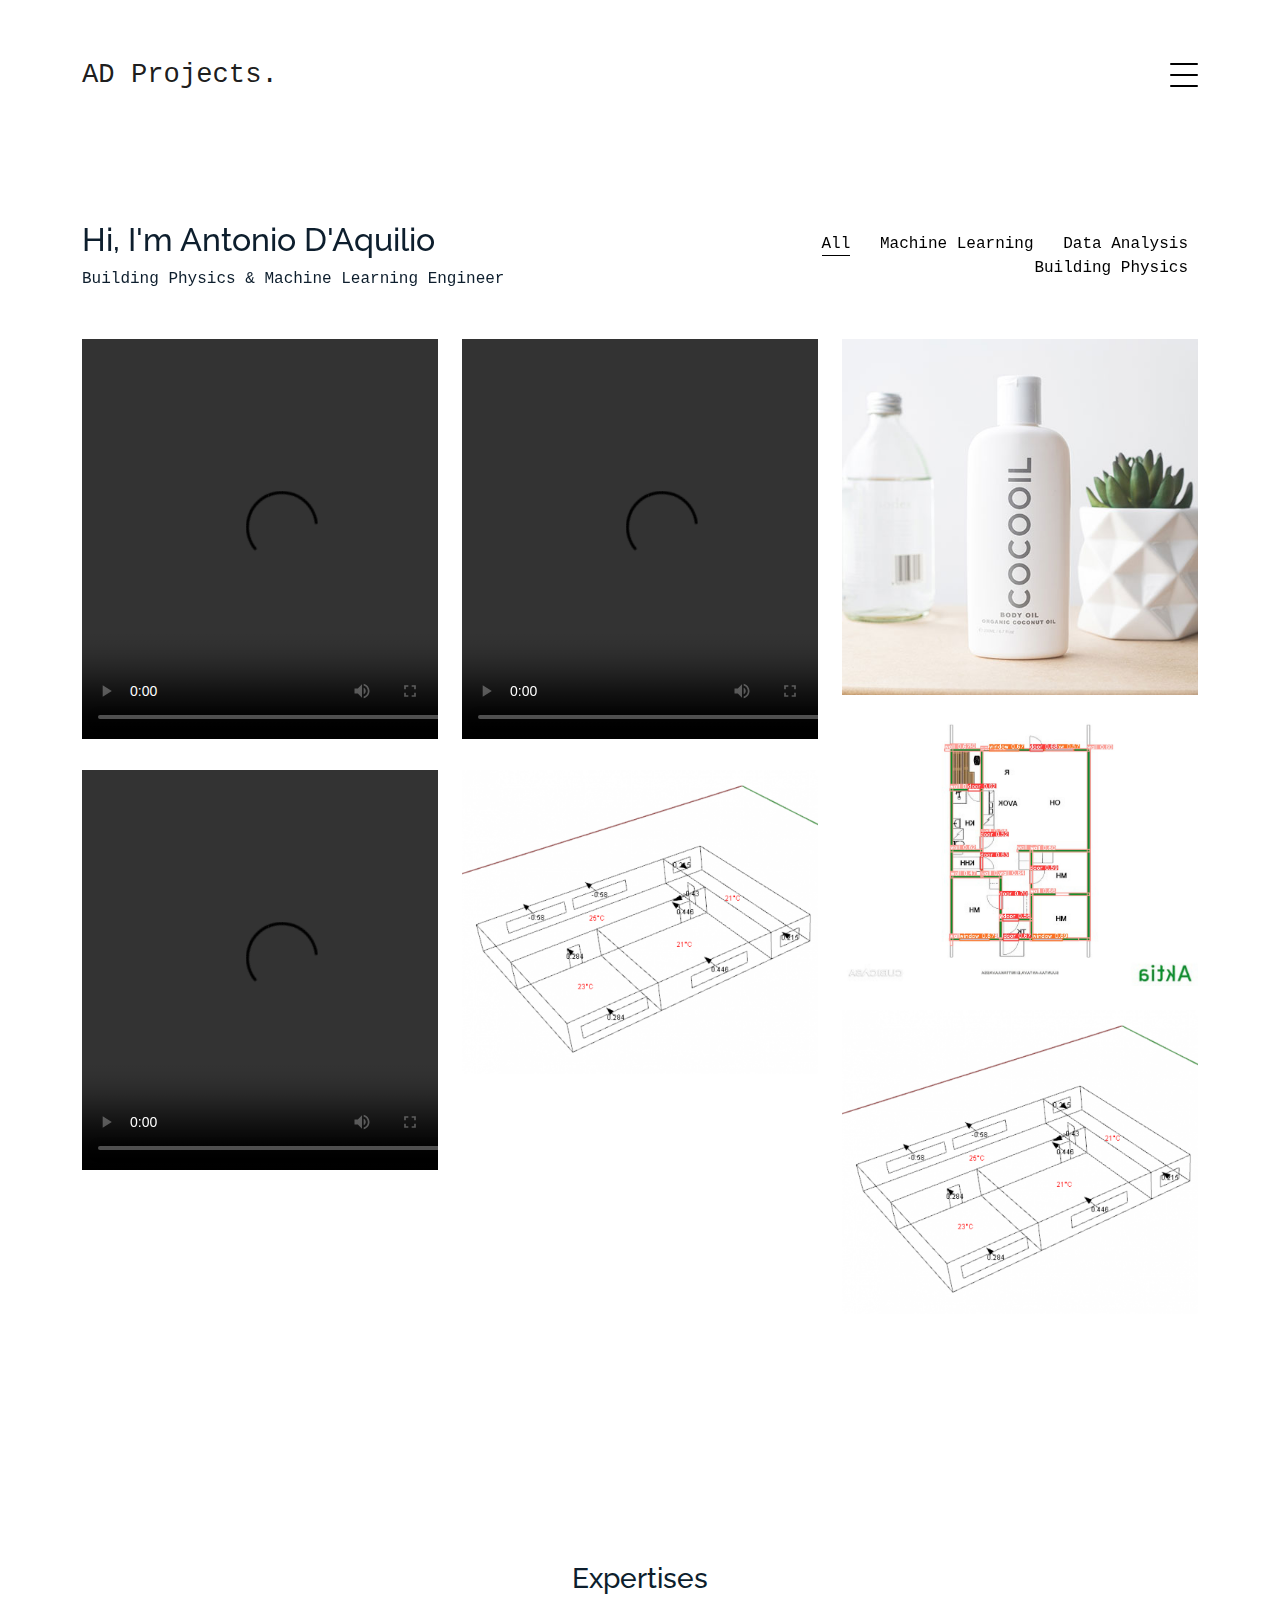
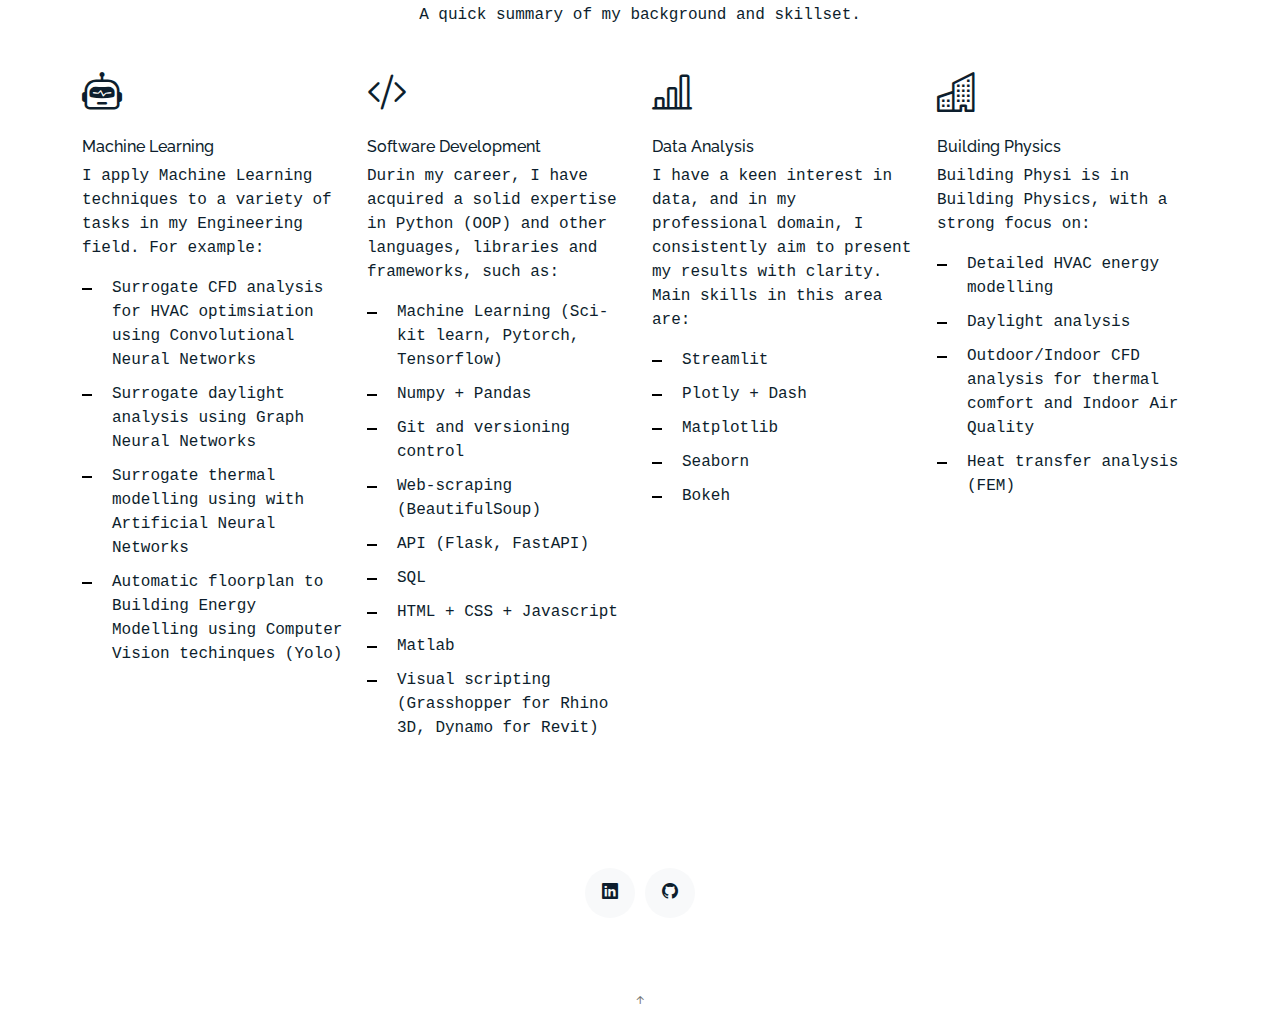
==== index.html @ 5c1e9987 "updaed CV" ====
<!DOCTYPE html>
<html lang="en">

<head>
  <meta charset="utf-8">
  <meta content="width=device-width, initial-scale=1.0" name="viewport">

  <title>Antonio D'Aquilio's CV</title>
  <meta content="" name="description">
  <meta content="" name="keywords">

  <link href="assets/img/favicon_daq.png" rel="icon">

  <link href="https://fonts.googleapis.com/css?family=https://fonts.googleapis.com/css?family=Inconsolata:400,500,600,700|Raleway:400,400i,500,500i,600,600i,700,700i" rel="stylesheet">

  <link href="assets/vendor/aos/aos.css" rel="stylesheet">
  <link href="assets/vendor/bootstrap/css/bootstrap.min.css" rel="stylesheet">
  <link href="assets/vendor/bootstrap-icons/bootstrap-icons.css" rel="stylesheet">
  <link href="assets/vendor/swiper/swiper-bundle.min.css" rel="stylesheet">
  <link rel="stylesheet" href="https://cdn.jsdelivr.net/npm/bootstrap-icons@1.11.2/font/bootstrap-icons.min.css">
  <link href="assets/css/style.css" rel="stylesheet">

</head>

<body>

  <div class="collapse navbar-collapse custom-navmenu" id="main-navbar">
    <div class="container py-2 py-md-5">
      <div class="row align-items-start">
        <div class="col-md-2">
          <ul class="custom-menu">
            <li class="active"><a href="index.html">Home</a></li>
            <li><a href="about.html">About Me</a></li>
            <li><a href="services.html">Services</a></li>
            <li><a href="works.html">Works</a></li>
            <li><a href="contact.html">Contact</a></li>
          </ul>
        </div>
        <div class="col-md-6 d-none d-md-block  mr-auto">
          <div class="tweet d-flex">
            <div>
              <p><em>Building Physicics and Machine Learning Engineer based in London. I'm passionate about the intersection of Engineering and Simulaion Engineering and Machine Learning.<br> <a href="#"></a></em></p>
            </div>
          </div>
        </div>
        <div class="col-md-4 d-none d-md-block">
          <h3>Get in touch!</h3>
          <p>If you want to learn more about my work, do get in touch!<br> <a href="mailto: ant.daquilio@gmail.com" target="blank">ant.daquilio@gmail.com</a></p>
        </div>
      </div>

    </div>
  </div>

  <nav class="navbar navbar-light custom-navbar">
    <div class="container">
      <a class="navbar-brand" href="index.html">AD Projects.</a>
      <a href="#" class="burger" data-bs-toggle="collapse" data-bs-target="#main-navbar">
        <span></span>
      </a>
    </div>
  </nav>

  <main id="main">

    <!-- Works Section -->
    <section class="section site-portfolio">
      <div class="container">
        <div class="row mb-5 align-items-center">
          <div class="col-md-12 col-lg-6 mb-4 mb-lg-0" data-aos="fade-up">
            <h2>Hi, I'm Antonio D'Aquilio</h2>
            <p class="mb-0">Building Physics &amp; Machine Learning Engineer</p>
          </div>
          <div class="col-md-12 col-lg-6 text-start text-lg-end" data-aos="fade-up" data-aos-delay="100">
            <div id="filters" class="filters">
              <a href="#" data-filter="*" class="active">All</a>
              <a href="#" data-filter=".ml">Machine Learning</a>
              <a href="#" data-filter=".data_analysis">Data Analysis</a>
              <a href="#" data-filter=".bp">Building Physics</a>
            </div>
          </div>
        </div>
        <div id="portfolio-grid" class="row no-gutter" data-aos="fade-up" data-aos-delay="200">
          <div class="item data_analysis col-sm-6 col-md-4 col-lg-4 mb-4">
            <a href="work-single.html" class="item-wrap fancybox">
              <div class="work-info">
                <h3>EPW Weather File Analysis</h3>
                <span>Data Analysis</span>
              </div>
              <!-- <img class="img-fluid" src="assets/videos/epw_weather_analysis_LQ.mp4"> -->
              <video width="400" height="400" controls autoplay loop>
                <source src="assets/videos/epw_weather_analysis_LQ.mp4" type="video/mp4">
              </video>
            </a>
          </div>
          <div class="item ml col-sm-6 col-md-4 col-lg-4 mb-4">
            <a href="work-single.html" class="item-wrap fancybox">
              <div class="work-info">
                <h3>Surrogate ML Model for HVAC Optimisation</h3>
                <span>Machine Learning</span>
              </div>
              <video width="400" height="400" controls autoplay loop>
                <source src="assets/videos/IBPSA_Demo_edited.mp4" type="video/mp4">
              </video>
            </a>
          </div>
          <div class="item ml col-sm-6 col-md-4 col-lg-4 mb-4">
            <a href="work-single.html" class="item-wrap fancybox">
              <div class="work-info">
                <h3>Surrogate ML Model for Daylight Analysis</h3>
                <span>Machine Learning</span>
              </div>
              <img class="img-fluid" src="assets/img/img_3.jpg">
            </a>
          </div>
          <div class="item ml col-sm-6 col-md-4 col-lg-4 mb-4">
            <a href="work-single.html" class="item-wrap fancybox">
              <div class="work-info">
                <h3>Floorplan to BEM (WIP)</h3>
                <span>Machine Learning</span>
              </div>
              <img class="img-fluid" src="assets/img/floorplan_testing.jpg">
            </a>
          </div>
          <div class="item ml col-sm-6 col-md-4 col-lg-4 mb-4">
            <a href="work-single.html" class="item-wrap fancybox">
              <div class="work-info">
                <h3>Pill Counter Experiment</h3>
                <span>Machine Learning</span>
              </div>
              <video width="400" height="400" controls autoplay loop>
                <source src="assets/videos/pills_edited.mp4" type="video/mp4">
              </video>
            </a>
          </div>
          <div class="item bp col-sm-6 col-md-4 col-lg-4 mb-4">
            <a href="work-single.html" class="item-wrap fancybox">
              <div class="work-info">
                <h3>Pigeon</h3>
                <span>Building Physics</span>
              </div>
              <img class="img-fluid" src="assets/img/pigeon.png">
            </a>
          </div>
          <div class="item bp col-sm-6 col-md-4 col-lg-4 mb-4">
            <a href="work-single.html" class="item-wrap fancybox">
              <div class="work-info">
                <h3>Simulation Natural Ventilation in Large Sports Buildings</h3>
                <span>Building Physics</span>
              </div>
              <img class="img-fluid" src="assets/img/pigeon.png">
            </a>
          </div>
        </div>
      </div>
    </section><!-- End  Works Section -->

    <!-- Services Section -->
    <section class="section services">
      <div class="container">
        <div class="row justify-content-center text-center mb-4">
          <div class="col-5">
            <h3 class="h3 heading">Expertises</h3>
            <p>A quick summary of my background and skillset.</p>
          </div>
        </div>
        <div class="row">

          <div class="col-12 col-sm-6 col-md-6 col-lg-3">
            <i class="bi bi-robot"></i>
            <h4 class="h4 mb-2">Machine Learning</h4>
            <p>I apply Machine Learning techniques to a variety of tasks in my Engineering field. For example:</p>
            <ul class="list-unstyled list-line">
              <li>Surrogate CFD analysis for HVAC optimsiation using Convolutional Neural Networks</li>
              <li>Surrogate daylight analysis using Graph Neural Networks</li>
              <li>Surrogate thermal modelling using with Artificial Neural Networks</li>
              <li>Automatic floorplan to Building Energy Modelling using Computer Vision techinques (Yolo)</li>
            </ul>
          </div>
          <div class="col-12 col-sm-6 col-md-6 col-lg-3">
            <i class="bi bi-code-slash"></i>
            <h4 class="h4 mb-2">Software Development</h4>
            <p>Durin my career, I have acquired a solid expertise in Python (OOP) and other languages, libraries and frameworks, such as:</p>
            <ul class="list-unstyled list-line">
              <li>Machine Learning (Sci-kit learn, Pytorch, Tensorflow)</li>
              <li>Numpy + Pandas</li>
              <li>Git and versioning control</li>
              <li>Web-scraping (BeautifulSoup)</li>
              <li>API (Flask, FastAPI)</li>
              <li>SQL</li>
              <li>HTML + CSS + Javascript</li>
              <li>Matlab</li>
              <li>Visual scripting (Grasshopper for Rhino 3D, Dynamo for Revit)</li>
            </ul>
          </div>
          <div class="col-12 col-sm-6 col-md-6 col-lg-3">
            <i class="bi bi-bar-chart-line"></i>
            <h4 class="h4 mb-2">Data Analysis</h4>
            <p>I have a keen interest in data, and in my professional domain, I consistently aim to present my results with clarity. Main skills in this area are:</p>
            <ul class="list-unstyled list-line">
              <li>Streamlit</li>
              <li>Plotly + Dash</li>
              <li>Matplotlib</li>
              <li>Seaborn</li>
              <li>Bokeh</li>
            </ul>
          </div>
          <div class="col-12 col-sm-6 col-md-6 col-lg-3">
            <i class="bi bi-buildings"></i>
            <h4 class="h4 mb-2">Building Physics</h4>
            <p>Building Physi is in Building Physics, with a strong focus on:</p>
            <ul class="list-unstyled list-line">
              <li>Detailed HVAC energy modelling</li>
              <li>Daylight analysis</li>
              <li>Outdoor/Indoor CFD analysis for thermal comfort and Indoor Air Quality</li>
              <li>Heat transfer analysis (FEM)</li>
            </ul>
          </div>
        </div>
      </div>
    </section><!-- End Services Section -->

  </main><!-- End #main -->

  <!-- Footer -->
  <footer class="footer" role="contentinfo">
    <div class="container">
      <div class="row">
        <div class="col-xs-1 social text-center">
          <a href="https://www.linkedin.com/in/antoniodaquilio/" target="blank"><span class="bi bi-linkedin"></span></a>
          <a href="https://github.com/ant-daq/" target="blank"><span class="bi bi-github"></span></a>
        </div>
      </div>
    </div>
  </footer>

  <a href="#" class="back-to-top d-flex align-items-center justify-content-center"><i class="bi bi-arrow-up-short"></i></a>

  <!-- Vendor JS Files -->
  <script src="assets/vendor/aos/aos.js"></script>
  <script src="assets/vendor/bootstrap/js/bootstrap.bundle.min.js"></script>
  <script src="assets/vendor/isotope-layout/isotope.pkgd.min.js"></script>
  <script src="assets/vendor/swiper/swiper-bundle.min.js"></script>
  <script src="assets/vendor/php-email-form/validate.js"></script>

  <!-- Template Main JS File -->
  <script src="assets/js/main.js"></script>

</body>

</html>
---- assets/css/style.css ----
/**
* Template Name: MyPortfolio - v4.7.0
* Template URL: https://bootstrapmade.com/myportfolio-bootstrap-portfolio-website-template/
* Author: BootstrapMade.com
* License: https://bootstrapmade.com/license/
*/

/*--------------------------------------------------------------
# General
--------------------------------------------------------------*/
body {
  font-family: "Inconsolata", monospace;
  color: #0d1e2d;
}

a {
  color: #777;
  text-decoration: none;
}

a:hover {
  color: #000;
}

h1, h2, h3, h4, h5, h6, .font-heading {
  font-family: "Raleway", sans-serif;
}

.section {
  padding: 7rem 0;
}

.filters a {
  text-decoration: none;
  color: #000;
  display: inline-block;
  padding-left: 10px;
  padding-right: 10px;
  position: relative;
}
.filters a:hover, .filters a:focus, .filters a:active {
  text-decoration: none;
}
.filters a:hover:before {
  content: "";
  position: absolute;
  left: 10px;
  right: 10px;
  bottom: 0;
  height: 1px;
  background-color: #000;
}
.filters a.active {
  color: #000;
}
.filters a.active:before {
  content: "";
  position: absolute;
  left: 10px;
  right: 10px;
  bottom: 0;
  height: 1px;
  background-color: #000;
}

.item {
  border: none;
  margin-bottom: 30px;
}
.item .item-wrap {
  display: block;
  position: relative;
  overflow: hidden;
}
.item .item-wrap:after {
  z-index: 2;
  position: absolute;
  content: "";
  top: 0;
  left: 0;
  right: 0;
  bottom: 0;
  background: rgba(0, 0, 0, 0.4);
  visibility: hidden;
  opacity: 0;
  transition: 0.3s all ease-in-out;
}
.item .item-wrap img {
  transition: 0.3s transform ease;
  transform: scale(1);
}
.item .item-wrap > .work-info {
  position: absolute;
  top: 50%;
  width: 100%;
  text-align: center;
  z-index: 3;
  transform: translateY(-50%);
  color: #fff;
  opacity: 0;
  visibility: hidden;
  margin-top: 20px;
  transition: 0.3s all ease;
}
.item .item-wrap > .work-info h3 {
  font-size: 20px;
  margin-bottom: 0;
}
.item .item-wrap > .work-info span {
  font-size: 14px;
  text-transform: uppercase;
  letter-spacing: 0.2rem;
}
.item .item-wrap:hover {
  text-decoration: none;
}
.item .item-wrap:hover img {
  transform: scale(1.05);
}
.item .item-wrap:hover:after {
  opacity: 1;
  visibility: visible;
}
.item .item-wrap:hover .work-info {
  margin-top: 0px;
  opacity: 1;
  visibility: visible;
}

.testimonial-wrap {
  padding: 50px 50px 80px 50px;
  background: #eceff2;
}
.testimonial-wrap .testimonial {
  text-align: center;
  max-width: 500px;
  margin: 0 auto;
}
.testimonial-wrap .testimonial img {
  border-radius: 50%;
  width: 120px;
  margin: 0 auto 30px auto;
}
.testimonial-wrap .testimonial blockquote p {
  font-size: 20px;
}

.h3 {
  font-size: 20px;
}

.h4 {
  font-size: 16px;
}

.heading {
  font-size: 28px;
}

.readmore {
  display: inline-block;
  border: 1px solid #000;
  padding: 10px 15px;
  font-size: 12px;
  text-transform: uppercase;
  color: #000;
  transition: 0.2s all ease;
  font-weight: 700;
}
.readmore:active, .readmore:focus, .readmore:hover {
  outline: none;
}
.readmore:hover {
  color: #fff;
  text-decoration: none;
  background: #000;
}

.testimonials-slider .swiper-pagination {
  margin-top: -60px;
  position: relative;
}
.testimonials-slider .swiper-pagination .swiper-pagination-bullet {
  width: 12px;
  height: 12px;
  background-color: rgba(13, 30, 45, 0.3);
  opacity: 1;
}
.testimonials-slider .swiper-pagination .swiper-pagination-bullet-active {
  background-color: rgba(13, 30, 45, 0.6);
}

.sticky-content {
  position: sticky;
  position: -webkit-sticky;
  top: 0;
  /* required */
}

.list-line li {
  margin-bottom: 10px;
  position: relative;
  padding-left: 30px;
}
.list-line li:before {
  content: "";
  position: absolute;
  left: 0;
  top: 0.7rem;
  width: 10px;
  height: 2px;
  background: #000;
}

.form-control {
  border-radius: 0;
  background: #f8f9fa;
  border: 1px solid transparent;
  padding-top: 10px !important;
  padding-bottom: 10px !important;
}
.form-control:active, .form-control:focus {
  background: #eff1f4;
  outline: none;
  box-shadow: none;
  border: 1px solid transparent;
}

.custom-progress {
  height: 7px;
  border-radius: 0;
}
.custom-progress .progress-bar {
  background: #000;
}

/* Services */
.services i {
  font-size: 40px;
}
.services h4 {
  padding-top: 10px;
}

/* Contact Form */
.php-email-form .error-message {
  display: none;
  color: #fff;
  background: #ed3c0d;
  text-align: left;
  padding: 15px;
  font-weight: 600;
}
.php-email-form .error-message br + br {
  margin-top: 25px;
}
.php-email-form .sent-message {
  display: none;
  color: #fff;
  background: #18d26e;
  text-align: center;
  padding: 15px;
  font-weight: 600;
}
.php-email-form .loading {
  display: none;
  background: #fff;
  text-align: center;
  padding: 15px;
}
.php-email-form .loading:before {
  content: "";
  display: inline-block;
  border-radius: 50%;
  width: 24px;
  height: 24px;
  margin: 0 10px -6px 0;
  border: 3px solid #18d26e;
  border-top-color: #eee;
  -webkit-animation: animate-loading 1s linear infinite;
  animation: animate-loading 1s linear infinite;
}

@-webkit-keyframes animate-loading {
  0% {
    transform: rotate(0deg);
  }
  100% {
    transform: rotate(360deg);
  }
}

@keyframes animate-loading {
  0% {
    transform: rotate(0deg);
  }
  100% {
    transform: rotate(360deg);
  }
}
/*--------------------------------------------------------------
# Header
--------------------------------------------------------------*/
/* Custom Navmenu */
.custom-navmenu {
  background: #0d1e2d;
}
.custom-navmenu .custom-menu, .custom-navmenu .custom-menu li {
  padding: 0;
  margin: 0;
  list-style: none;
}
.custom-navmenu .custom-menu li {
  margin-bottom: 0;
  font-size: 20px;
}
.custom-navmenu .custom-menu li a {
  color: #fff;
  padding: 10px 0 !important;
}
.custom-navmenu .custom-menu li a:hover {
  text-decoration: none;
}
.custom-navmenu .custom-menu li.active a {
  text-decoration: underline;
}
.custom-navmenu h3 {
  font-size: 20px;
  color: #fff;
}
.custom-navmenu p {
  color: rgba(255, 255, 255, 0.6);
}
.custom-navmenu a {
  color: rgba(255, 255, 255, 0.7);
}
.custom-navmenu a:hover {
  color: #fff;
}

/* Custom Navbar */
.custom-navbar {
  padding-top: 50px;
  width: 100%;
}
@media (max-width: 780px) {
  .custom-navbar > .container {
    padding-right: 0;
    padding-left: 0;
  }
}
.custom-navbar .navbar-brand {
  font-size: 1.7rem;
}

/* Burger */
.burger {
  width: 28px;
  height: 32px;
  cursor: pointer;
  position: relative;
}

.burger:before, .burger span, .burger:after {
  width: 100%;
  height: 2px;
  display: block;
  background: #000;
  border-radius: 2px;
  position: absolute;
  opacity: 1;
}

.burger:before, .burger:after {
  transition: top 0.35s cubic-bezier(0.23, 1, 0.32, 1), transform 0.35s cubic-bezier(0.23, 1, 0.32, 1), opacity 0.35s cubic-bezier(0.23, 1, 0.32, 1), background-color 1.15s cubic-bezier(0.86, 0, 0.07, 1);
  -webkit-transition: top 0.35s cubic-bezier(0.23, 1, 0.32, 1), -webkit-transform 0.35s cubic-bezier(0.23, 1, 0.32, 1), opacity 0.35s cubic-bezier(0.23, 1, 0.32, 1), background-color 1.15s cubic-bezier(0.86, 0, 0.07, 1);
  content: "";
}

.burger:before {
  top: 4px;
}

.burger span {
  top: 15px;
}

.burger:after {
  top: 26px;
}

/* Hover */
.burger:hover:before {
  top: 7px;
}

.burger:hover:after {
  top: 23px;
}

/* Click */
.burger.active span {
  opacity: 0;
}

.burger.active:before, .burger.active:after {
  top: 40%;
}

.burger.active:before {
  transform: rotate(45deg);
}

.burger.active:after {
  transform: rotate(-45deg);
}

.burger:focus {
  outline: none;
}

/*--------------------------------------------------------------
# Footer
--------------------------------------------------------------*/
.footer {
  padding: 0 0 4rem 0;
}
.footer a {
  color: #000;
}

.social a {
  display: inline-block;
  width: 50px;
  height: 50px;
  border-radius: 50%;
  background: #f8f9fa;
  position: relative;
  text-align: center;
  color: #0d1e2d;
}
.social a span {
  display: inline-block;
  left: 50%;
  position: absolute;
  top: 50%;
  transform: translate(-50%, -50%);
}
.social a:hover {
  color: #000;
}
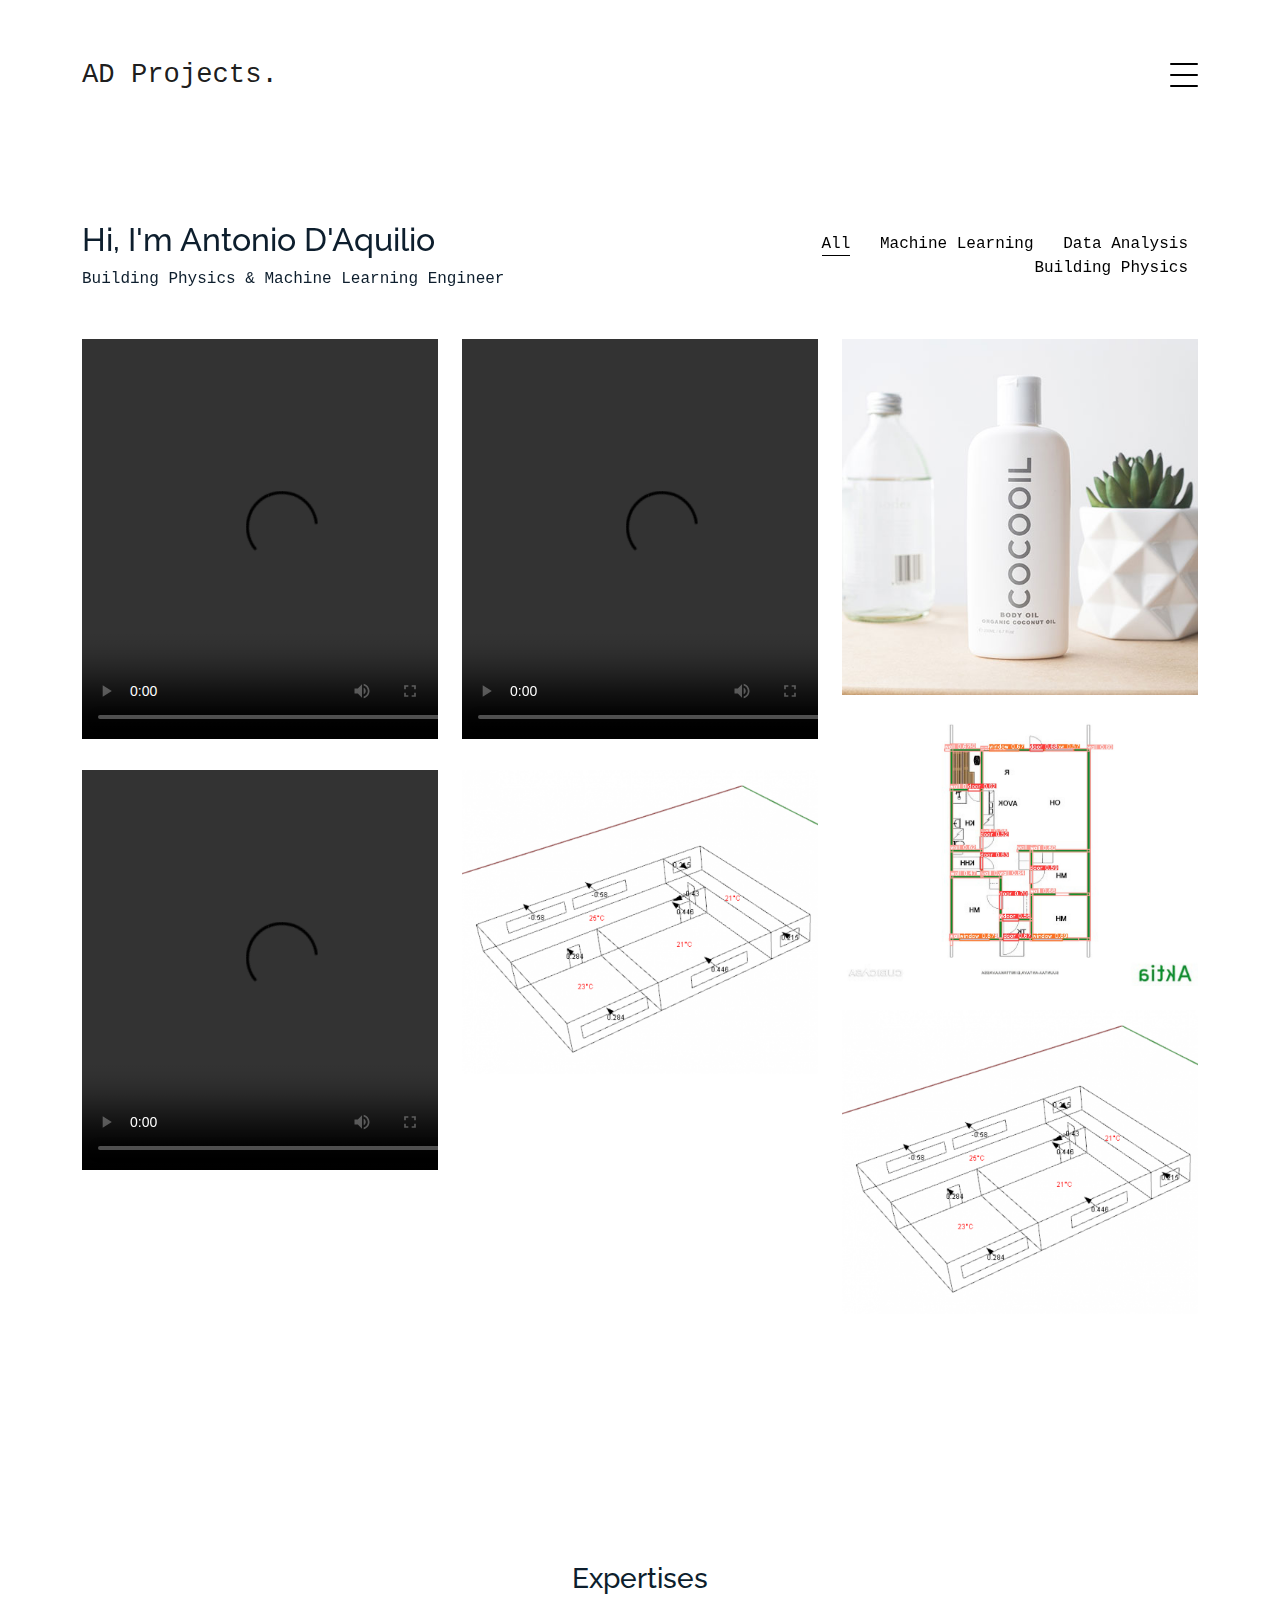
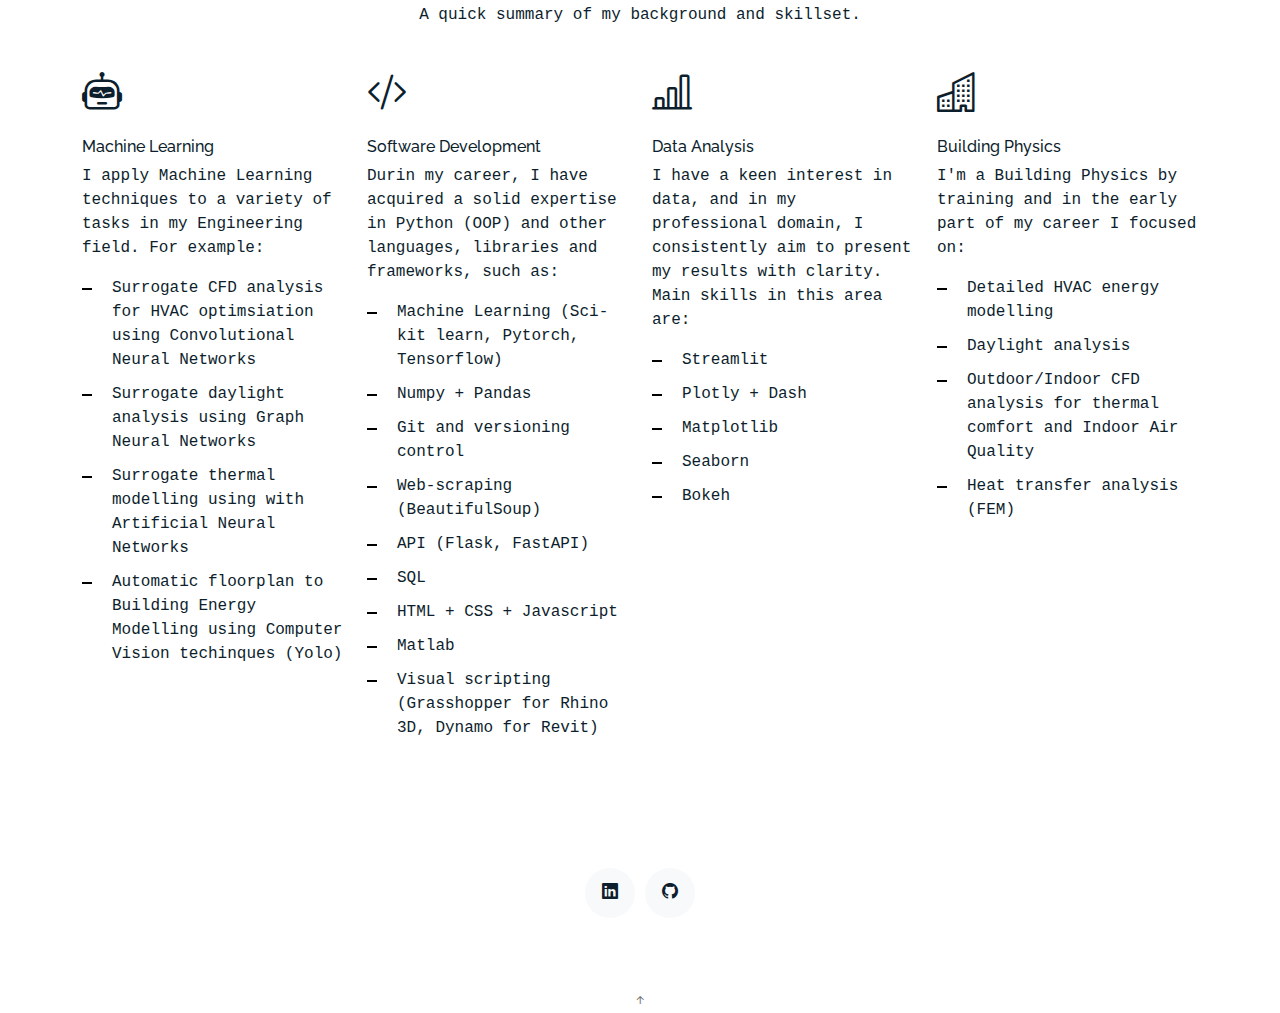
==== commit 28c4dd72: "updated" ====
--- a/index.html
+++ b/index.html
@@ -208,7 +208,7 @@
           <div class="col-12 col-sm-6 col-md-6 col-lg-3">
             <i class="bi bi-buildings"></i>
             <h4 class="h4 mb-2">Building Physics</h4>
-            <p>Building Physi is in Building Physics, with a strong focus on:</p>
+            <p>I'm a Building Physics by training and in the early part of my career I focused on:</p>
             <ul class="list-unstyled list-line">
               <li>Detailed HVAC energy modelling</li>
               <li>Daylight analysis</li>
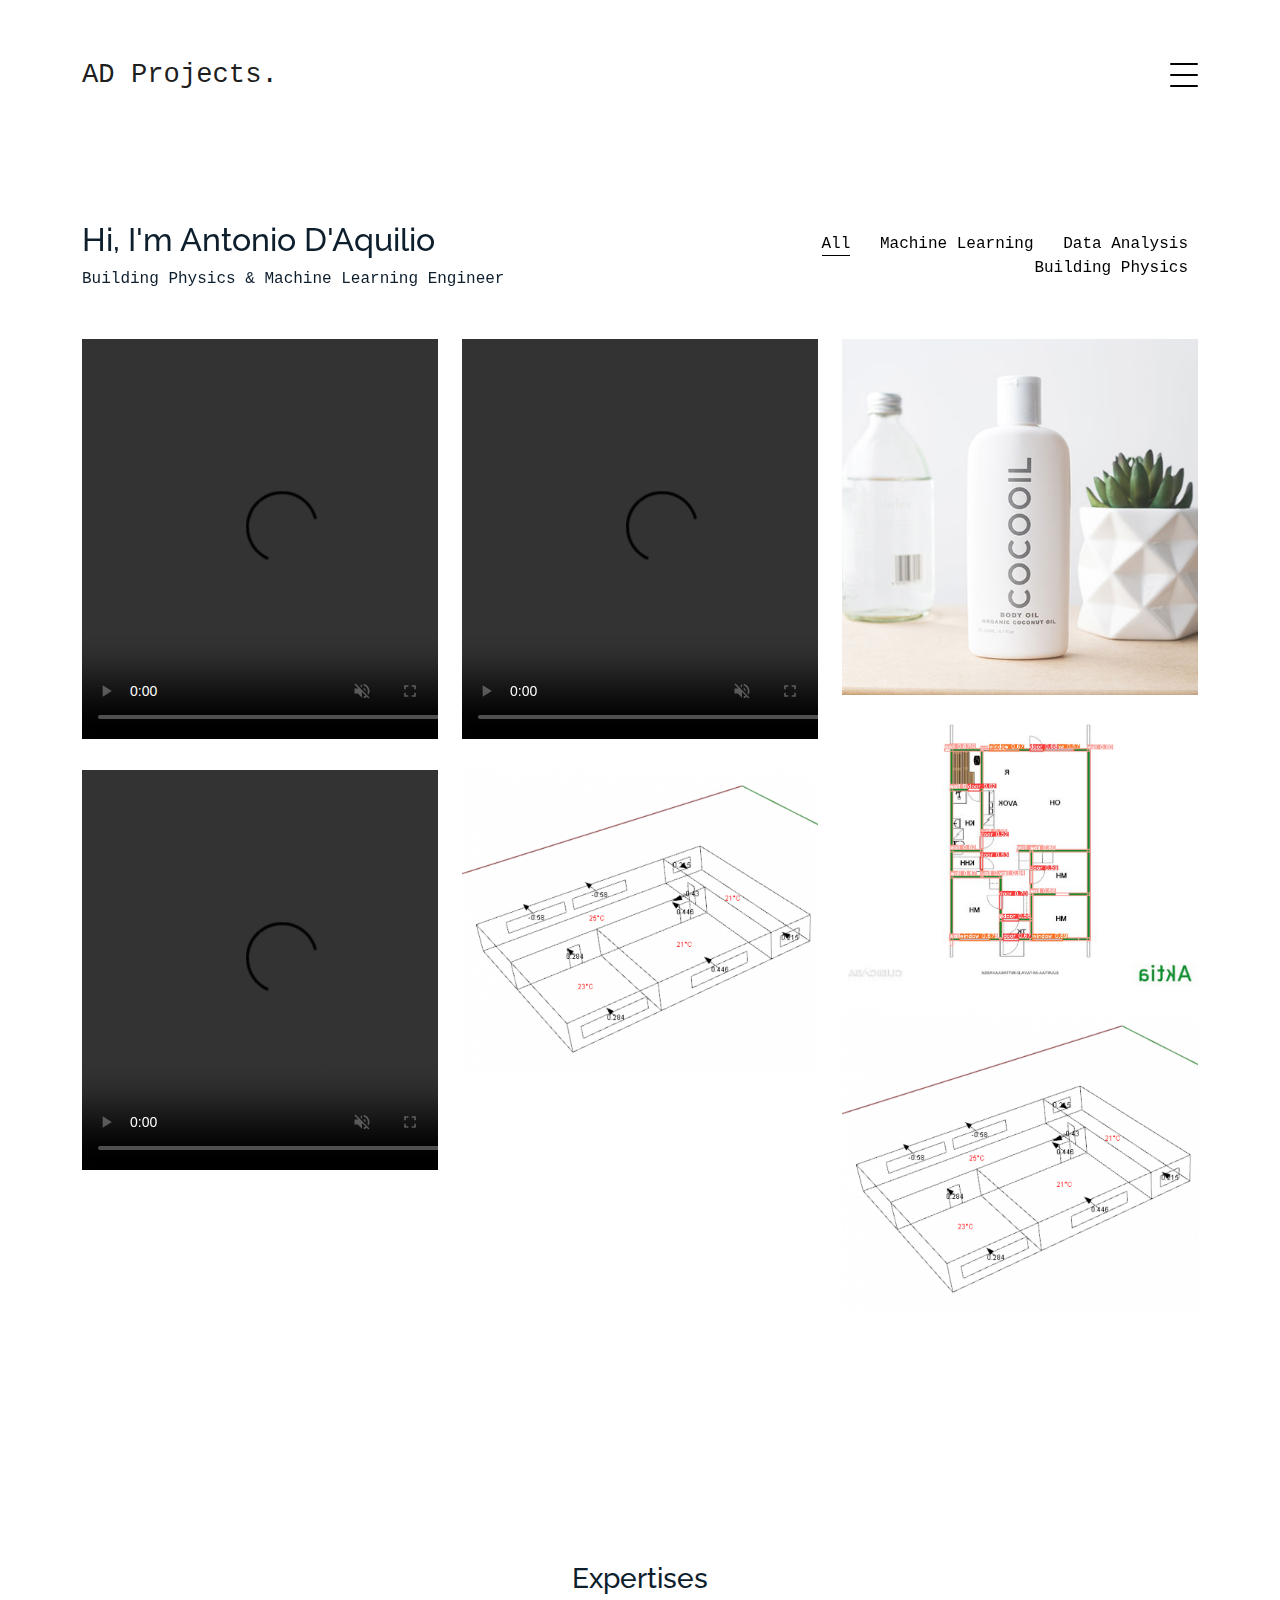
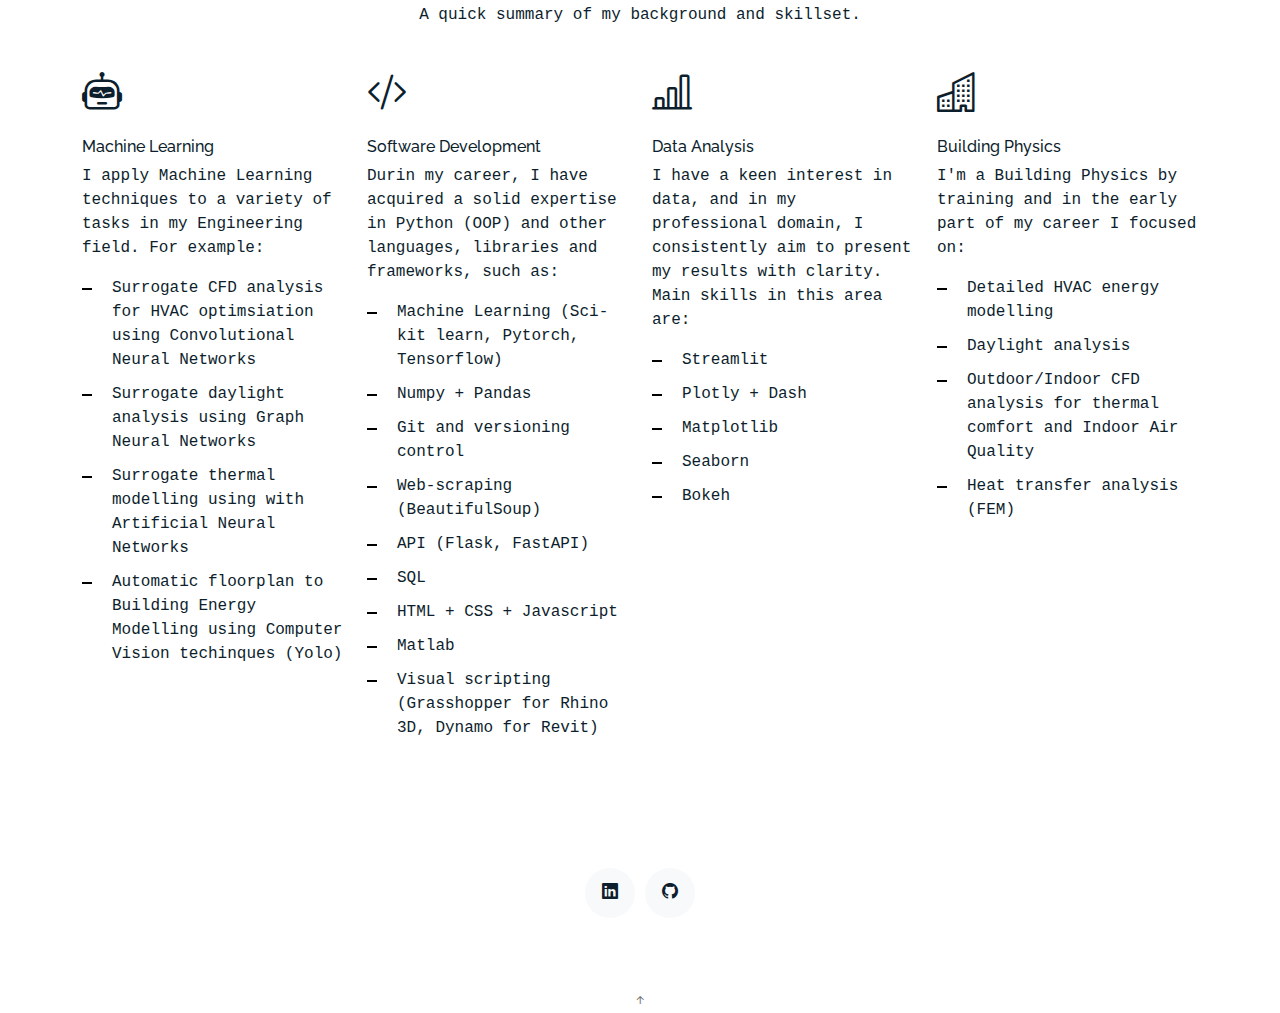
==== commit e873847e: "muted videos" ====
--- a/index.html
+++ b/index.html
@@ -88,7 +88,7 @@
                 <span>Data Analysis</span>
               </div>
               <!-- <img class="img-fluid" src="assets/videos/epw_weather_analysis_LQ.mp4"> -->
-              <video width="400" height="400" controls autoplay loop>
+              <video width="400" height="400" controls autoplay muted loop>
                 <source src="assets/videos/epw_weather_analysis_LQ.mp4" type="video/mp4">
               </video>
             </a>
@@ -99,7 +99,7 @@
                 <h3>Surrogate ML Model for HVAC Optimisation</h3>
                 <span>Machine Learning</span>
               </div>
-              <video width="400" height="400" controls autoplay loop>
+              <video width="400" height="400" controls autoplay muted loop>
                 <source src="assets/videos/IBPSA_Demo_edited.mp4" type="video/mp4">
               </video>
             </a>
@@ -128,7 +128,7 @@
                 <h3>Pill Counter Experiment</h3>
                 <span>Machine Learning</span>
               </div>
-              <video width="400" height="400" controls autoplay loop>
+              <video width="400" height="400" controls autoplay muted loop>
                 <source src="assets/videos/pills_edited.mp4" type="video/mp4">
               </video>
             </a>
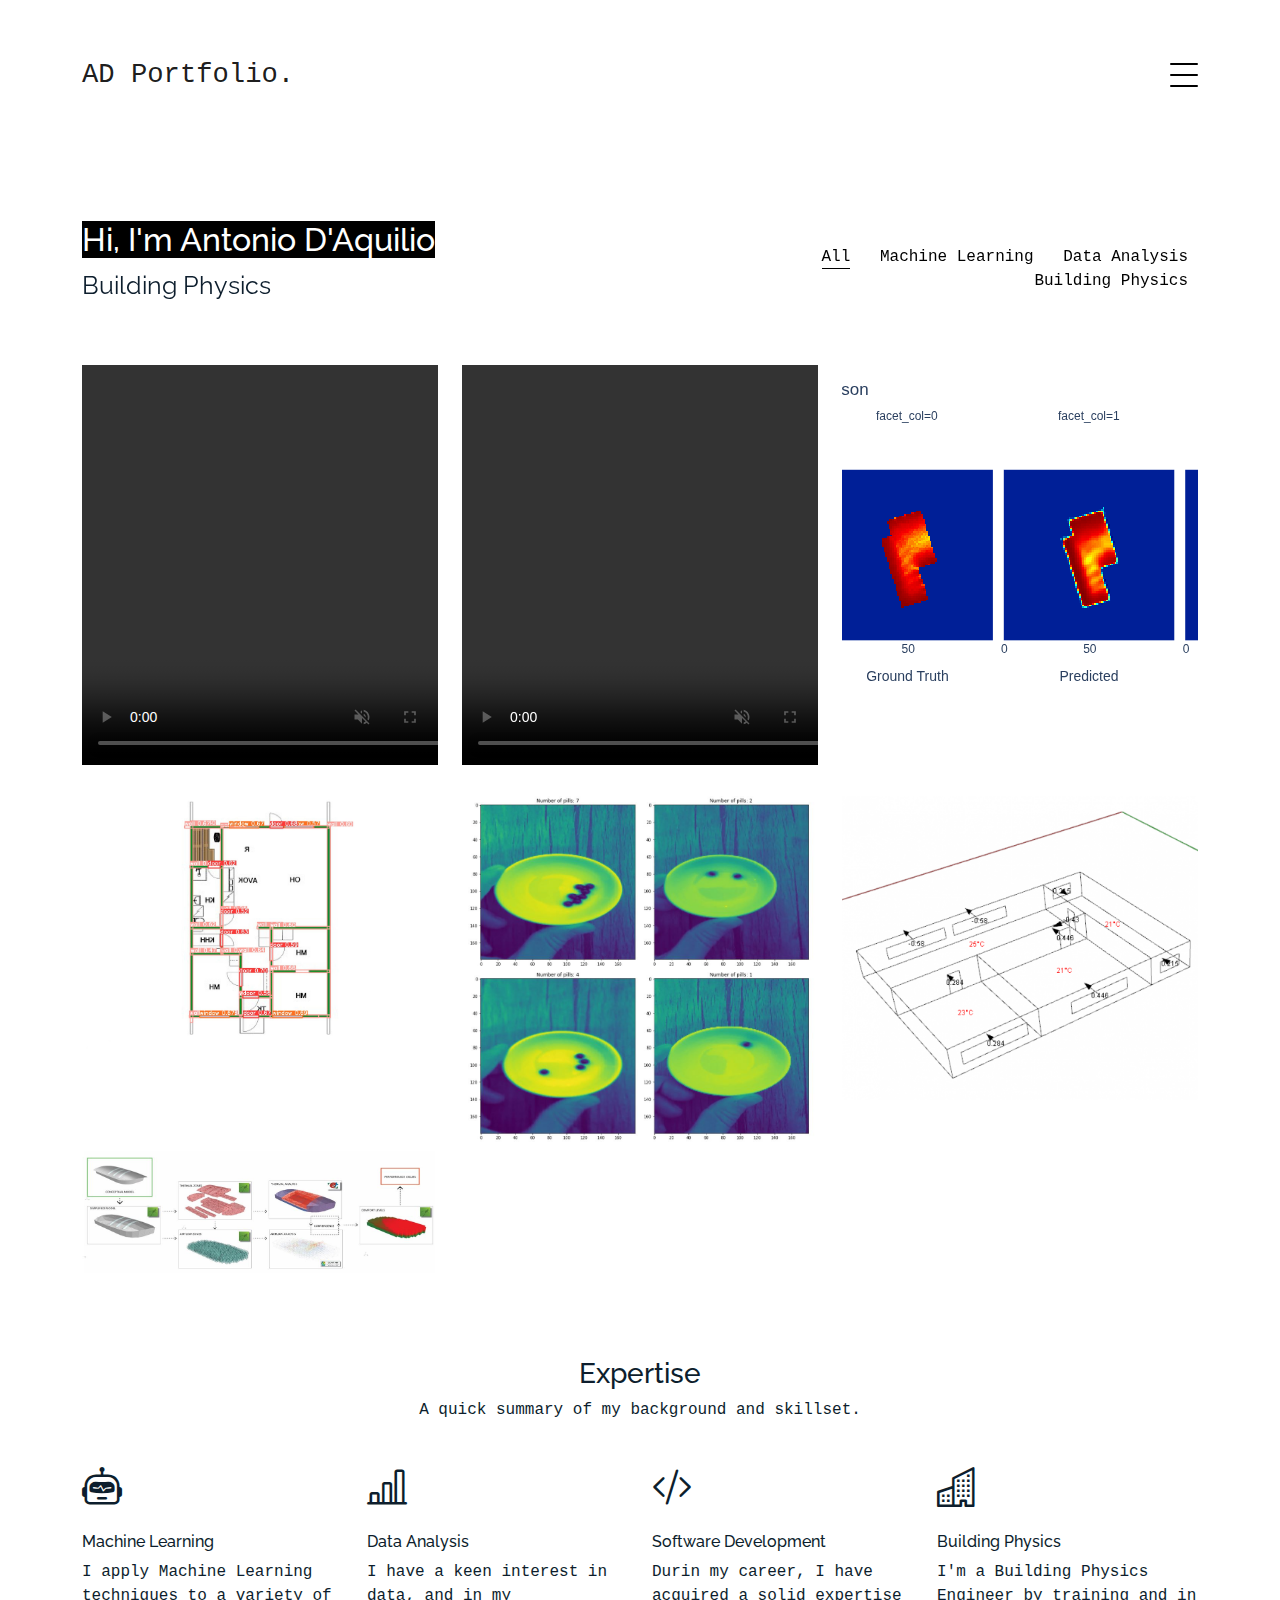
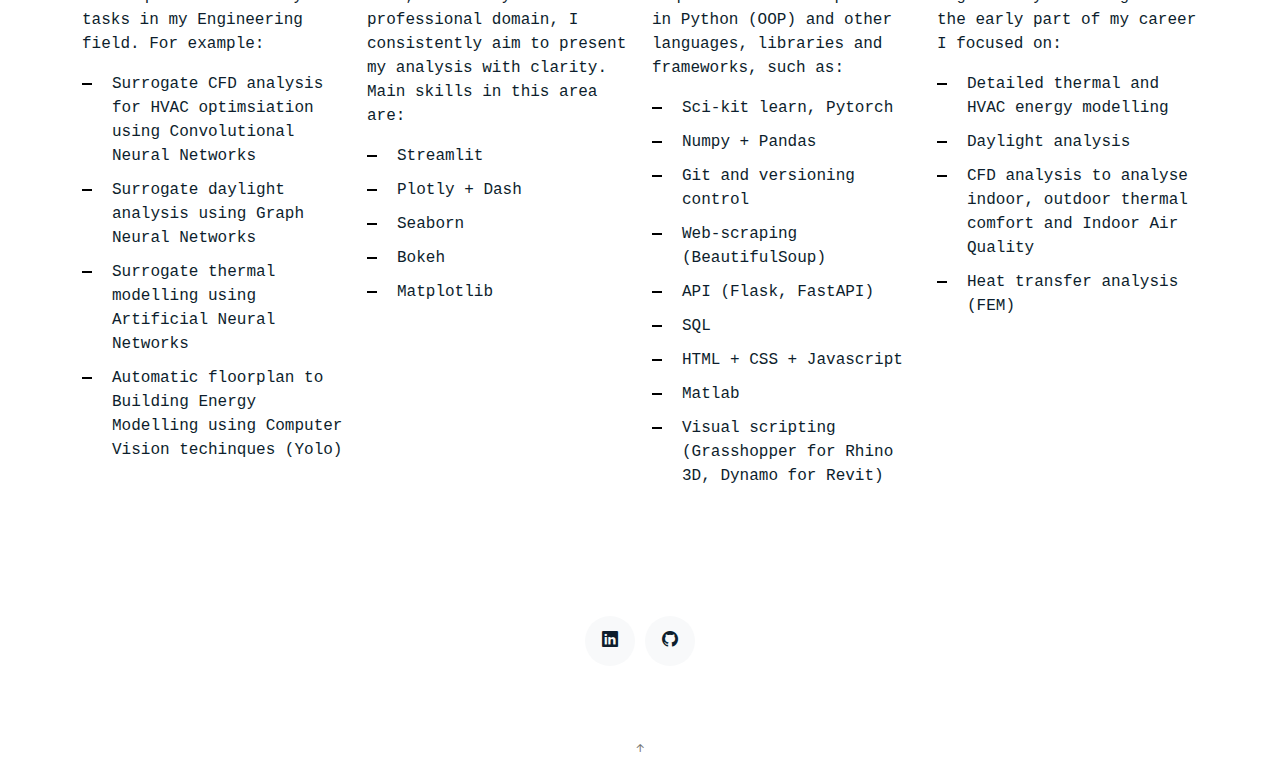
==== commit 1521d4e8: "updated" ====
--- a/index.html
+++ b/index.html
@@ -5,7 +5,7 @@
   <meta charset="utf-8">
   <meta content="width=device-width, initial-scale=1.0" name="viewport">
 
-  <title>Antonio D'Aquilio's CV</title>
+  <title>AD Portfolio</title>
   <meta content="" name="description">
   <meta content="" name="keywords">
 
@@ -19,8 +19,16 @@
   <link href="assets/vendor/swiper/swiper-bundle.min.css" rel="stylesheet">
   <link rel="stylesheet" href="https://cdn.jsdelivr.net/npm/bootstrap-icons@1.11.2/font/bootstrap-icons.min.css">
   <link href="assets/css/style.css" rel="stylesheet">
-
 </head>
+<!-- Google tag (gtag.js) -->
+<script async src="https://www.googletagmanager.com/gtag/js?id=G-NJ9WVNDQG0"></script>
+<script>
+  window.dataLayer = window.dataLayer || [];
+  function gtag(){dataLayer.push(arguments);}
+  gtag('js', new Date());
+
+  gtag('config', 'G-NJ9WVNDQG0');
+</script>
 
 <body>
 
@@ -31,15 +39,12 @@
           <ul class="custom-menu">
             <li class="active"><a href="index.html">Home</a></li>
             <li><a href="about.html">About Me</a></li>
-            <li><a href="services.html">Services</a></li>
-            <li><a href="works.html">Works</a></li>
-            <li><a href="contact.html">Contact</a></li>
           </ul>
         </div>
         <div class="col-md-6 d-none d-md-block  mr-auto">
           <div class="tweet d-flex">
             <div>
-              <p><em>Building Physicics and Machine Learning Engineer based in London. I'm passionate about the intersection of Engineering and Simulaion Engineering and Machine Learning.<br> <a href="#"></a></em></p>
+              <p><em>Building Physics Engineer and Data Scientist based in London. My professional passion lies at the intersection of Machine Learning and Simulaion Engineering.<br> <a href="#"></a></em></p>
             </div>
           </div>
         </div>
@@ -54,7 +59,7 @@
 
   <nav class="navbar navbar-light custom-navbar">
     <div class="container">
-      <a class="navbar-brand" href="index.html">AD Projects.</a>
+      <a class="navbar-brand" href="index.html">AD Portfolio.</a>
       <a href="#" class="burger" data-bs-toggle="collapse" data-bs-target="#main-navbar">
         <span></span>
       </a>
@@ -68,8 +73,47 @@
       <div class="container">
         <div class="row mb-5 align-items-center">
           <div class="col-md-12 col-lg-6 mb-4 mb-lg-0" data-aos="fade-up">
-            <h2>Hi, I'm Antonio D'Aquilio</h2>
-            <p class="mb-0">Building Physics &amp; Machine Learning Engineer</p>
+            <h2> <a class="intro">Hi, I'm </a><a href="about.html" class="intro_link">Antonio D'Aquilio</a></h2>
+            <!-- <p class="mb-0">Building Physics &amp; Data Science</p> -->
+            <div id="dynamic-text"></div>
+            <script>
+              // Array of texts you want to display
+              var texts = ["Building Physics", "Data Science", "Machine Learning", "Programming"];
+              
+              // Get the element where you want to display the dynamic text
+              var dynamicTextElement = document.getElementById("dynamic-text");
+              
+              // Function to animate the text
+              function animateText(textArray, speed) {
+                var textIndex = 0;
+                var currentIndex = 0;
+                var isRollingBack = false;
+                
+                function updateText() {
+                  dynamicTextElement.textContent = textArray[textIndex].slice(0, currentIndex);
+                }
+                
+                var intervalId = setInterval(function() {
+                  if (!isRollingBack) {
+                    currentIndex++;
+                    if (currentIndex > textArray[textIndex].length) {
+                      isRollingBack = true;
+                    }
+                  } else {
+                    dynamicTextElement.textContent = textArray[textIndex].slice(0, currentIndex);
+                    currentIndex--;
+                    if (currentIndex === 0) {
+                      isRollingBack = false;
+                      textIndex = (textIndex + 1) % textArray.length; // Switch to the next text
+                    }
+                  }
+                  updateText();
+                }, speed);
+              }
+              
+              // Call the function with your desired speed
+              animateText(texts, 50); // Adjust the speed as needed
+            </script>
           </div>
           <div class="col-md-12 col-lg-6 text-start text-lg-end" data-aos="fade-up" data-aos-delay="100">
             <div id="filters" class="filters">
@@ -81,8 +125,19 @@
           </div>
         </div>
         <div id="portfolio-grid" class="row no-gutter" data-aos="fade-up" data-aos-delay="200">
+          <div class="item ml col-sm-6 col-md-4 col-lg-4 mb-4">
+            <a href="ml_cfd.html" class="item-wrap fancybox">
+              <div class="work-info">
+                <h3>Surrogate ML Model for HVAC Optimisation</h3>
+                <span>Machine Learning</span>
+              </div>
+              <video width="400" height="400" controls autoplay muted loop>
+                <source src="assets/videos/IBPSA_Demo_edited.mp4" type="video/mp4">
+              </video>
+            </a>
+          </div>
           <div class="item data_analysis col-sm-6 col-md-4 col-lg-4 mb-4">
-            <a href="work-single.html" class="item-wrap fancybox">
+            <a href="data_weather.html" class="item-wrap fancybox">
               <div class="work-info">
                 <h3>EPW Weather File Analysis</h3>
                 <span>Data Analysis</span>
@@ -94,27 +149,16 @@
             </a>
           </div>
           <div class="item ml col-sm-6 col-md-4 col-lg-4 mb-4">
-            <a href="work-single.html" class="item-wrap fancybox">
-              <div class="work-info">
-                <h3>Surrogate ML Model for HVAC Optimisation</h3>
-                <span>Machine Learning</span>
-              </div>
-              <video width="400" height="400" controls autoplay muted loop>
-                <source src="assets/videos/IBPSA_Demo_edited.mp4" type="video/mp4">
-              </video>
-            </a>
-          </div>
-          <div class="item ml col-sm-6 col-md-4 col-lg-4 mb-4">
-            <a href="work-single.html" class="item-wrap fancybox">
+            <a href="ml_dl.html" class="item-wrap fancybox">
               <div class="work-info">
                 <h3>Surrogate ML Model for Daylight Analysis</h3>
                 <span>Machine Learning</span>
               </div>
-              <img class="img-fluid" src="assets/img/img_3.jpg">
-            </a>
-          </div>
-          <div class="item ml col-sm-6 col-md-4 col-lg-4 mb-4">
-            <a href="work-single.html" class="item-wrap fancybox">
+              <iframe src="assets/plotly/10.html" width="500" height="400" frameborder="0"></iframe>
+            </a>
+          </div>
+          <div class="item ml col-sm-6 col-md-4 col-lg-4 mb-4">
+            <a href="ml_fp2bem.html" class="item-wrap fancybox">
               <div class="work-info">
                 <h3>Floorplan to BEM (WIP)</h3>
                 <span>Machine Learning</span>
@@ -123,44 +167,41 @@
             </a>
           </div>
           <div class="item ml col-sm-6 col-md-4 col-lg-4 mb-4">
-            <a href="work-single.html" class="item-wrap fancybox">
+            <a href="ml_pills.html" class="item-wrap fancybox">
               <div class="work-info">
                 <h3>Pill Counter Experiment</h3>
                 <span>Machine Learning</span>
               </div>
-              <video width="400" height="400" controls autoplay muted loop>
-                <source src="assets/videos/pills_edited.mp4" type="video/mp4">
-              </video>
+              <img class="img-fluid" src="assets/img/pills.JPG">
             </a>
           </div>
           <div class="item bp col-sm-6 col-md-4 col-lg-4 mb-4">
-            <a href="work-single.html" class="item-wrap fancybox">
-              <div class="work-info">
-                <h3>Pigeon</h3>
+            <a href="bp_pigeon.html" class="item-wrap fancybox">
+              <div class="work-info">
+                <h3>Pigeon - Grasshopper Plug-in</h3>
                 <span>Building Physics</span>
               </div>
               <img class="img-fluid" src="assets/img/pigeon.png">
             </a>
           </div>
           <div class="item bp col-sm-6 col-md-4 col-lg-4 mb-4">
-            <a href="work-single.html" class="item-wrap fancybox">
-              <div class="work-info">
-                <h3>Simulation Natural Ventilation in Large Sports Buildings</h3>
+            <a href="bp_research.html" class="item-wrap fancybox">
+              <div class="work-info">
+                <h3>Simulating Natural Ventilation in Large Sports Buildings</h3>
                 <span>Building Physics</span>
               </div>
-              <img class="img-fluid" src="assets/img/pigeon.png">
+              <img class="img-fluid" src="assets/img/research_img.JPG">
             </a>
           </div>
         </div>
       </div>
     </section><!-- End  Works Section -->
-
     <!-- Services Section -->
     <section class="section services">
       <div class="container">
         <div class="row justify-content-center text-center mb-4">
           <div class="col-5">
-            <h3 class="h3 heading">Expertises</h3>
+            <h3 class="h3 heading">Expertise</h3>
             <p>A quick summary of my background and skillset.</p>
           </div>
         </div>
@@ -173,8 +214,20 @@
             <ul class="list-unstyled list-line">
               <li>Surrogate CFD analysis for HVAC optimsiation using Convolutional Neural Networks</li>
               <li>Surrogate daylight analysis using Graph Neural Networks</li>
-              <li>Surrogate thermal modelling using with Artificial Neural Networks</li>
+              <li>Surrogate thermal modelling using Artificial Neural Networks</li>
               <li>Automatic floorplan to Building Energy Modelling using Computer Vision techinques (Yolo)</li>
+            </ul>
+          </div>
+          <div class="col-12 col-sm-6 col-md-6 col-lg-3">
+            <i class="bi bi-bar-chart-line"></i>
+            <h4 class="h4 mb-2">Data Analysis</h4>
+            <p>I have a keen interest in data, and in my professional domain, I consistently aim to present my analysis with clarity. Main skills in this area are:</p>
+            <ul class="list-unstyled list-line">
+              <li>Streamlit</li>
+              <li>Plotly + Dash</li>
+              <li>Seaborn</li>
+              <li>Bokeh</li>
+              <li>Matplotlib</li>
             </ul>
           </div>
           <div class="col-12 col-sm-6 col-md-6 col-lg-3">
@@ -182,7 +235,7 @@
             <h4 class="h4 mb-2">Software Development</h4>
             <p>Durin my career, I have acquired a solid expertise in Python (OOP) and other languages, libraries and frameworks, such as:</p>
             <ul class="list-unstyled list-line">
-              <li>Machine Learning (Sci-kit learn, Pytorch, Tensorflow)</li>
+              <li>Sci-kit learn, Pytorch</li>
               <li>Numpy + Pandas</li>
               <li>Git and versioning control</li>
               <li>Web-scraping (BeautifulSoup)</li>
@@ -194,25 +247,13 @@
             </ul>
           </div>
           <div class="col-12 col-sm-6 col-md-6 col-lg-3">
-            <i class="bi bi-bar-chart-line"></i>
-            <h4 class="h4 mb-2">Data Analysis</h4>
-            <p>I have a keen interest in data, and in my professional domain, I consistently aim to present my results with clarity. Main skills in this area are:</p>
-            <ul class="list-unstyled list-line">
-              <li>Streamlit</li>
-              <li>Plotly + Dash</li>
-              <li>Matplotlib</li>
-              <li>Seaborn</li>
-              <li>Bokeh</li>
-            </ul>
-          </div>
-          <div class="col-12 col-sm-6 col-md-6 col-lg-3">
             <i class="bi bi-buildings"></i>
             <h4 class="h4 mb-2">Building Physics</h4>
-            <p>I'm a Building Physics by training and in the early part of my career I focused on:</p>
-            <ul class="list-unstyled list-line">
-              <li>Detailed HVAC energy modelling</li>
+            <p>I'm a Building Physics Engineer by training and in the early part of my career I focused on:</p>
+            <ul class="list-unstyled list-line">
+              <li>Detailed thermal and HVAC energy modelling</li>
               <li>Daylight analysis</li>
-              <li>Outdoor/Indoor CFD analysis for thermal comfort and Indoor Air Quality</li>
+              <li>CFD analysis to analyse indoor, outdoor thermal comfort and Indoor Air Quality</li>
               <li>Heat transfer analysis (FEM)</li>
             </ul>
           </div>
--- a/assets/css/style.css
+++ b/assets/css/style.css
@@ -24,6 +24,12 @@
 
 h1, h2, h3, h4, h5, h6, .font-heading {
   font-family: "Raleway", sans-serif;
+}
+
+/* Apply styles to the image */
+.centered-image {
+ /* Ensure the image doesn't exceed the container height */
+  justify-self: center;
 }
 
 .section {
@@ -72,6 +78,7 @@
   position: relative;
   overflow: hidden;
 }
+
 .item .item-wrap:after {
   z-index: 2;
   position: absolute;
@@ -167,6 +174,15 @@
   transition: 0.2s all ease;
   font-weight: 700;
 }
+
+.cv {
+  padding-top: 5px;
+}
+
+.mb-3-about {
+  padding-top: 5px;
+}
+
 .readmore:active, .readmore:focus, .readmore:hover {
   outline: none;
 }
@@ -175,6 +191,14 @@
   text-decoration: none;
   background: #000;
 }
+
+#dynamic-text {
+  font-size: 25px;
+  font-family: "Raleway", sans-serif;
+  height: 2em; /* Set a fixed height to reserve space */
+  overflow: hidden; /* Hide overflowing content */
+}
+
 
 .testimonials-slider .swiper-pagination {
   margin-top: -60px;
@@ -240,6 +264,59 @@
 }
 .services h4 {
   padding-top: 10px;
+}
+
+.services {
+  padding-top: 0;
+}
+
+.site-portfolio {
+  padding-bottom: 0;
+}
+
+a.intro {
+  background-color: rgb(0, 0, 0);
+  color: white; /* Set the text color of the hyperlink to white */
+  text-decoration: none; /* Remove the default underline style for the hyperlink */
+}
+a.intro_link {
+  background-color: rgb(0, 0, 0);
+  color: white; /* Set the text color of the hyperlink to white */
+  text-decoration: none; /* Remove the default underline style for the hyperlink */
+}
+h2.intro {
+  background-color: rgb(0, 0, 0);
+  color: white; /* Set the text color of the hyperlink to white */
+}
+a.intro_link:hover {
+  text-decoration: underline; /* Add underline on hover for the hyperlink */
+}
+
+/* Apply a max-width to the container to prevent the video from exceeding the screen width */
+.video-container {
+  max-width: 100%;
+  overflow: hidden;
+}
+
+/* Style the video to be 100% width, auto height, and centered */
+.video-container video {
+  width: 100%;
+  height: auto;
+  display: block;
+  margin: 0 auto;
+}
+.img-containr {
+  padding-left:0;
+}
+.mb-5 -about {
+  padding-bottom: 0;
+}
+
+/* Add a media query to adjust styles for smaller screens (e.g., mobile devices) */
+@media (max-width: 768px) {
+  .video-container {
+    padding: 0 10px; /* Add some padding to the container for better mobile display */
+  }
 }
 
 /* Contact Form */
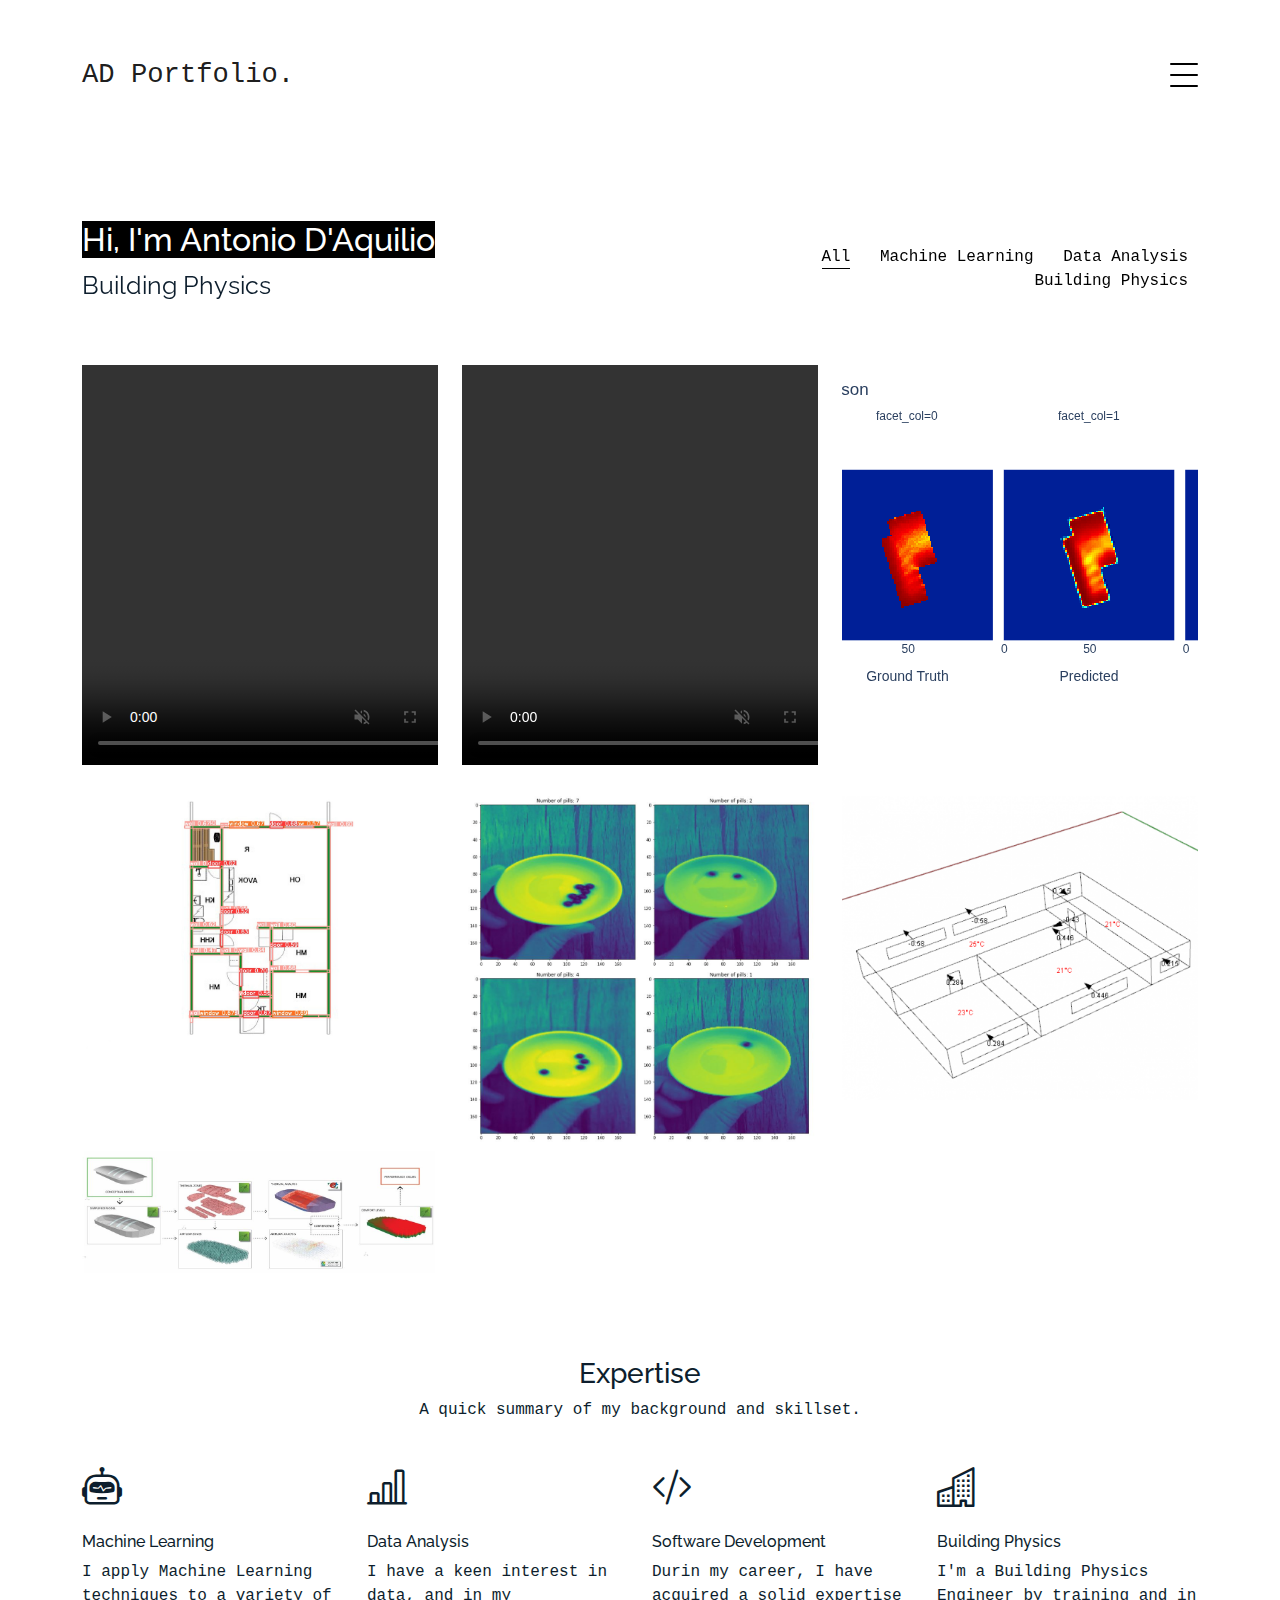
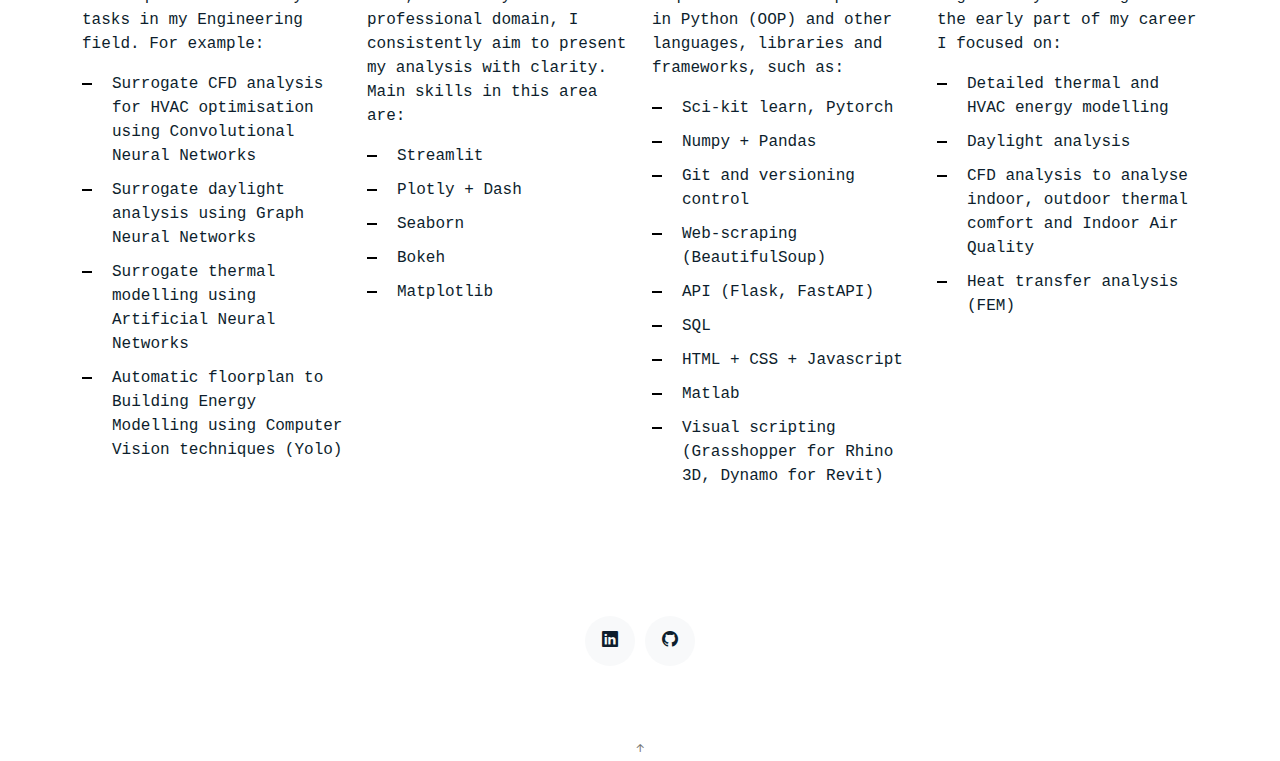
==== commit a4c9220d: "corrected spelling mistakes" ====
--- a/index.html
+++ b/index.html
@@ -44,7 +44,7 @@
         <div class="col-md-6 d-none d-md-block  mr-auto">
           <div class="tweet d-flex">
             <div>
-              <p><em>Building Physics Engineer and Data Scientist based in London. My professional passion lies at the intersection of Machine Learning and Simulaion Engineering.<br> <a href="#"></a></em></p>
+              <p><em>Building Physics Engineer and Data Scientist based in London. My professional passion lies at the intersection of Machine Learning and Simulation Engineering.<br> <a href="#"></a></em></p>
             </div>
           </div>
         </div>
@@ -212,10 +212,10 @@
             <h4 class="h4 mb-2">Machine Learning</h4>
             <p>I apply Machine Learning techniques to a variety of tasks in my Engineering field. For example:</p>
             <ul class="list-unstyled list-line">
-              <li>Surrogate CFD analysis for HVAC optimsiation using Convolutional Neural Networks</li>
+              <li>Surrogate CFD analysis for HVAC optimisation using Convolutional Neural Networks</li>
               <li>Surrogate daylight analysis using Graph Neural Networks</li>
               <li>Surrogate thermal modelling using Artificial Neural Networks</li>
-              <li>Automatic floorplan to Building Energy Modelling using Computer Vision techinques (Yolo)</li>
+              <li>Automatic floorplan to Building Energy Modelling using Computer Vision techniques (Yolo)</li>
             </ul>
           </div>
           <div class="col-12 col-sm-6 col-md-6 col-lg-3">
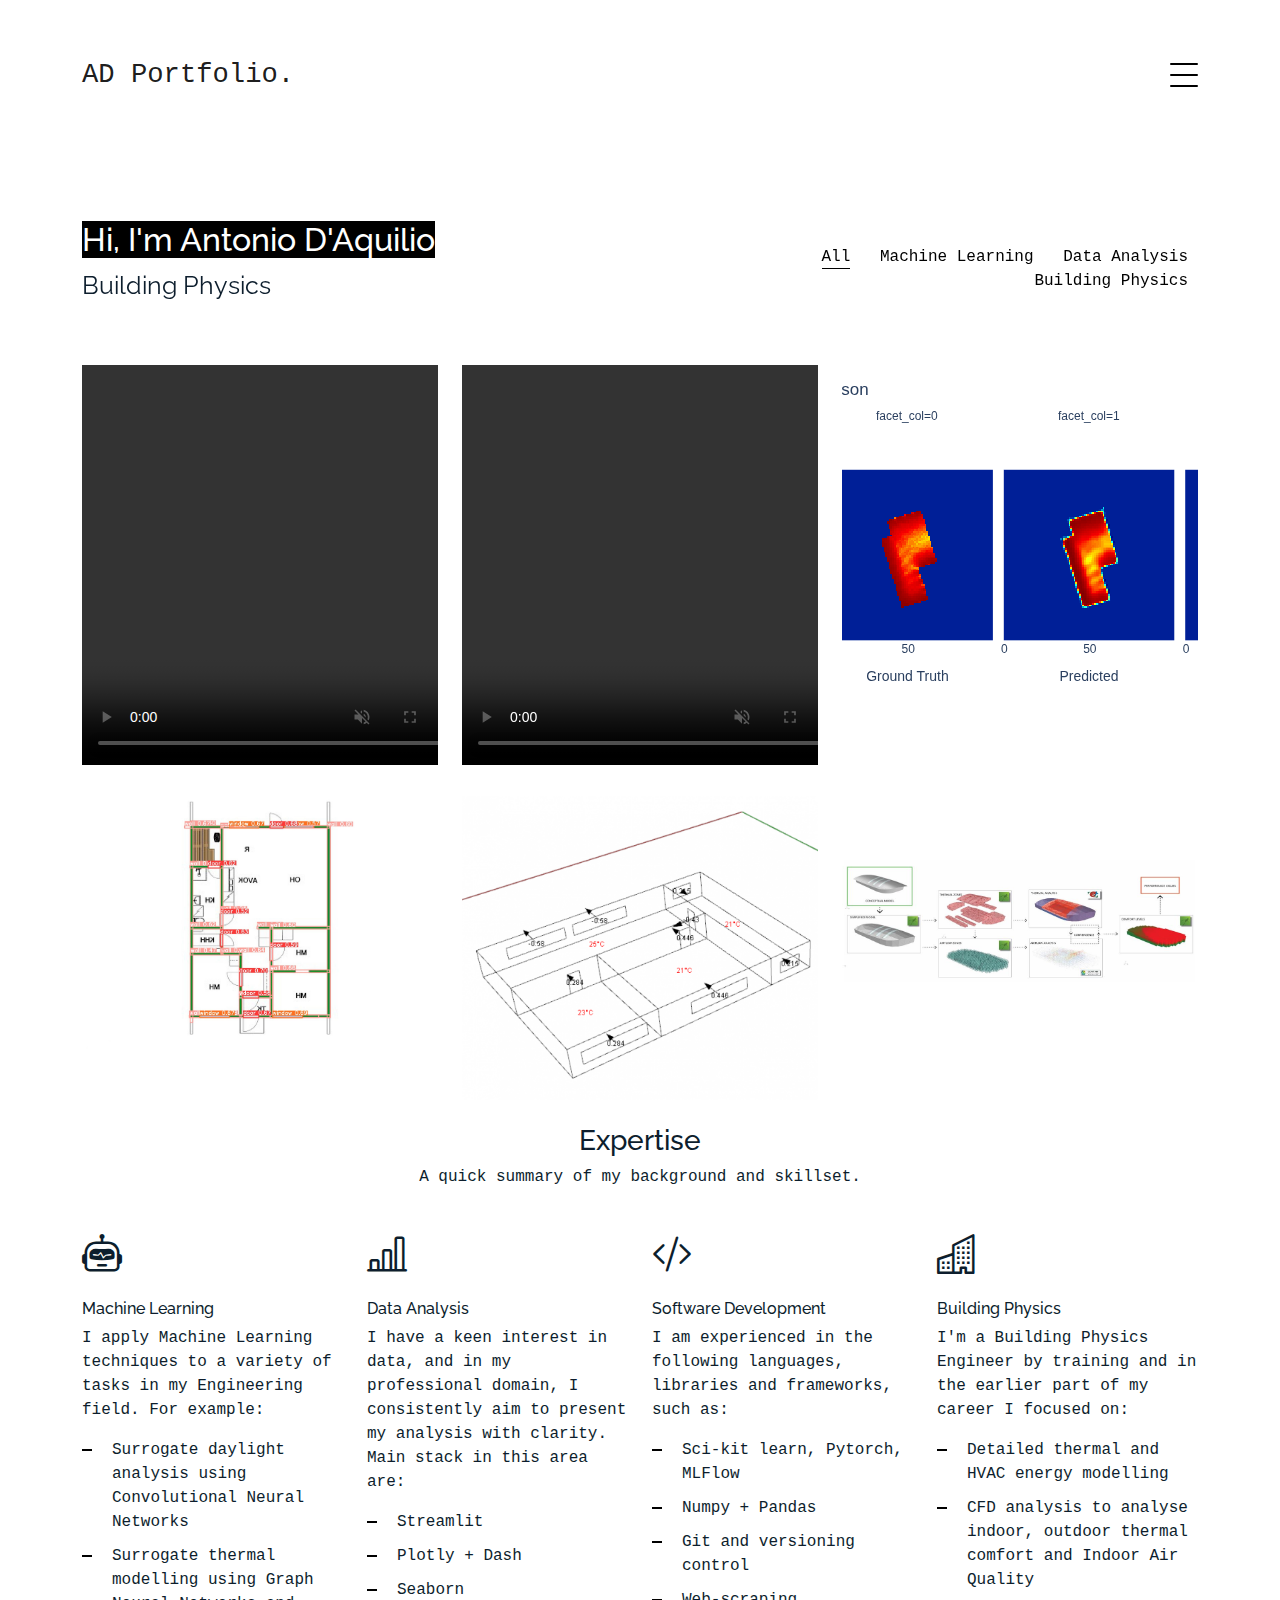
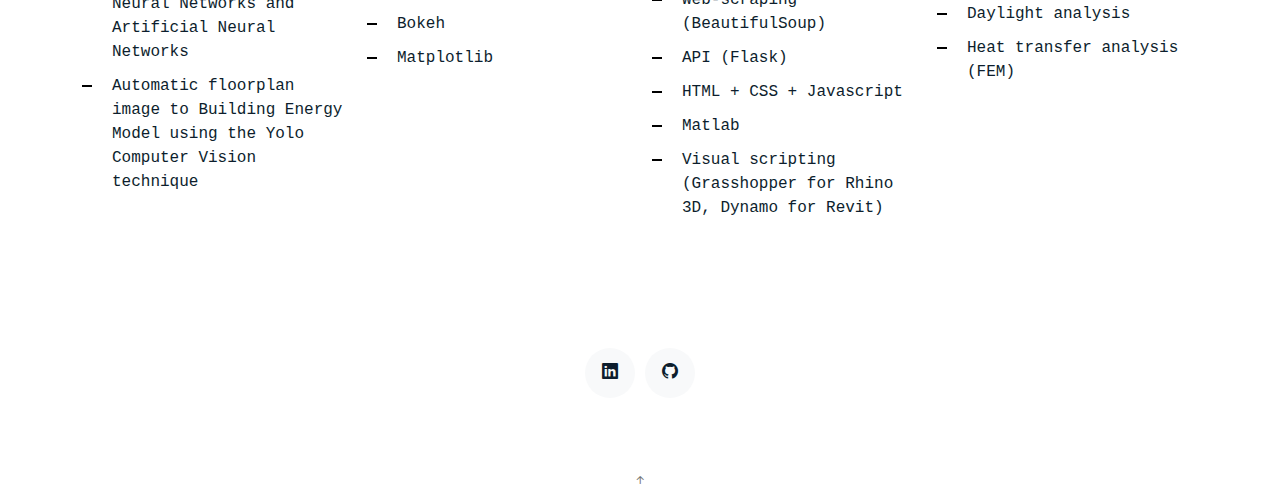
==== commit 8515c294: "september 24 update" ====
--- a/index.html
+++ b/index.html
@@ -166,15 +166,6 @@
               <img class="img-fluid" src="assets/img/floorplan_testing.jpg">
             </a>
           </div>
-          <div class="item ml col-sm-6 col-md-4 col-lg-4 mb-4">
-            <a href="ml_pills.html" class="item-wrap fancybox">
-              <div class="work-info">
-                <h3>Pill Counter Experiment</h3>
-                <span>Machine Learning</span>
-              </div>
-              <img class="img-fluid" src="assets/img/pills.JPG">
-            </a>
-          </div>
           <div class="item bp col-sm-6 col-md-4 col-lg-4 mb-4">
             <a href="bp_pigeon.html" class="item-wrap fancybox">
               <div class="work-info">
@@ -212,16 +203,15 @@
             <h4 class="h4 mb-2">Machine Learning</h4>
             <p>I apply Machine Learning techniques to a variety of tasks in my Engineering field. For example:</p>
             <ul class="list-unstyled list-line">
-              <li>Surrogate CFD analysis for HVAC optimisation using Convolutional Neural Networks</li>
-              <li>Surrogate daylight analysis using Graph Neural Networks</li>
-              <li>Surrogate thermal modelling using Artificial Neural Networks</li>
-              <li>Automatic floorplan to Building Energy Modelling using Computer Vision techniques (Yolo)</li>
+              <li>Surrogate daylight analysis using Convolutional Neural Networks</li>
+              <li>Surrogate thermal modelling using Graph Neural Networks and Artificial Neural Networks</li>
+              <li>Automatic floorplan image to Building Energy Model using the Yolo Computer Vision technique</li>
             </ul>
           </div>
           <div class="col-12 col-sm-6 col-md-6 col-lg-3">
             <i class="bi bi-bar-chart-line"></i>
             <h4 class="h4 mb-2">Data Analysis</h4>
-            <p>I have a keen interest in data, and in my professional domain, I consistently aim to present my analysis with clarity. Main skills in this area are:</p>
+            <p>I have a keen interest in data, and in my professional domain, I consistently aim to present my analysis with clarity. Main stack in this area are:</p>
             <ul class="list-unstyled list-line">
               <li>Streamlit</li>
               <li>Plotly + Dash</li>
@@ -233,14 +223,13 @@
           <div class="col-12 col-sm-6 col-md-6 col-lg-3">
             <i class="bi bi-code-slash"></i>
             <h4 class="h4 mb-2">Software Development</h4>
-            <p>Durin my career, I have acquired a solid expertise in Python (OOP) and other languages, libraries and frameworks, such as:</p>
-            <ul class="list-unstyled list-line">
-              <li>Sci-kit learn, Pytorch</li>
+            <p>I am experienced in the following languages, libraries and frameworks, such as:</p>
+            <ul class="list-unstyled list-line">
+              <li>Sci-kit learn, Pytorch, MLFlow</li>
               <li>Numpy + Pandas</li>
               <li>Git and versioning control</li>
               <li>Web-scraping (BeautifulSoup)</li>
-              <li>API (Flask, FastAPI)</li>
-              <li>SQL</li>
+              <li>API (Flask)</li>
               <li>HTML + CSS + Javascript</li>
               <li>Matlab</li>
               <li>Visual scripting (Grasshopper for Rhino 3D, Dynamo for Revit)</li>
@@ -249,11 +238,11 @@
           <div class="col-12 col-sm-6 col-md-6 col-lg-3">
             <i class="bi bi-buildings"></i>
             <h4 class="h4 mb-2">Building Physics</h4>
-            <p>I'm a Building Physics Engineer by training and in the early part of my career I focused on:</p>
+            <p>I'm a Building Physics Engineer by training and in the earlier part of my career I focused on:</p>
             <ul class="list-unstyled list-line">
               <li>Detailed thermal and HVAC energy modelling</li>
+              <li>CFD analysis to analyse indoor, outdoor thermal comfort and Indoor Air Quality</li>
               <li>Daylight analysis</li>
-              <li>CFD analysis to analyse indoor, outdoor thermal comfort and Indoor Air Quality</li>
               <li>Heat transfer analysis (FEM)</li>
             </ul>
           </div>
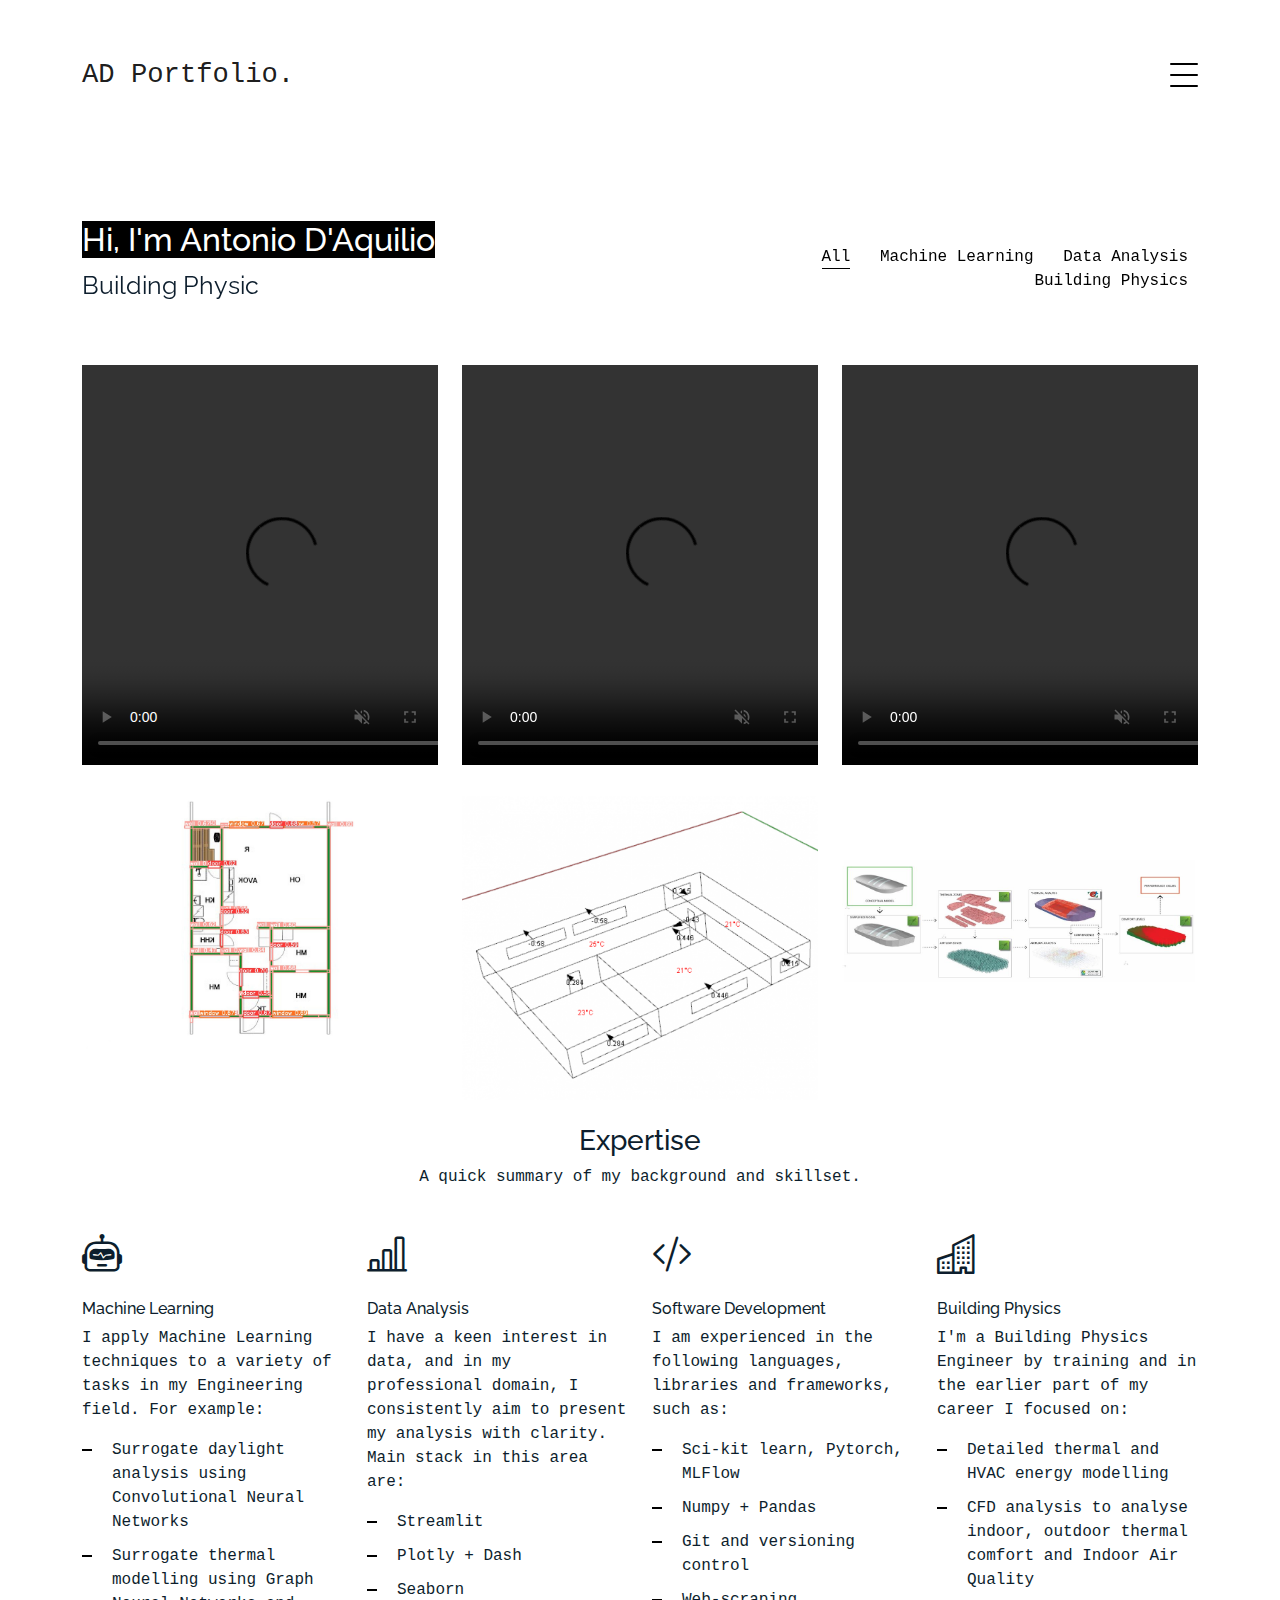
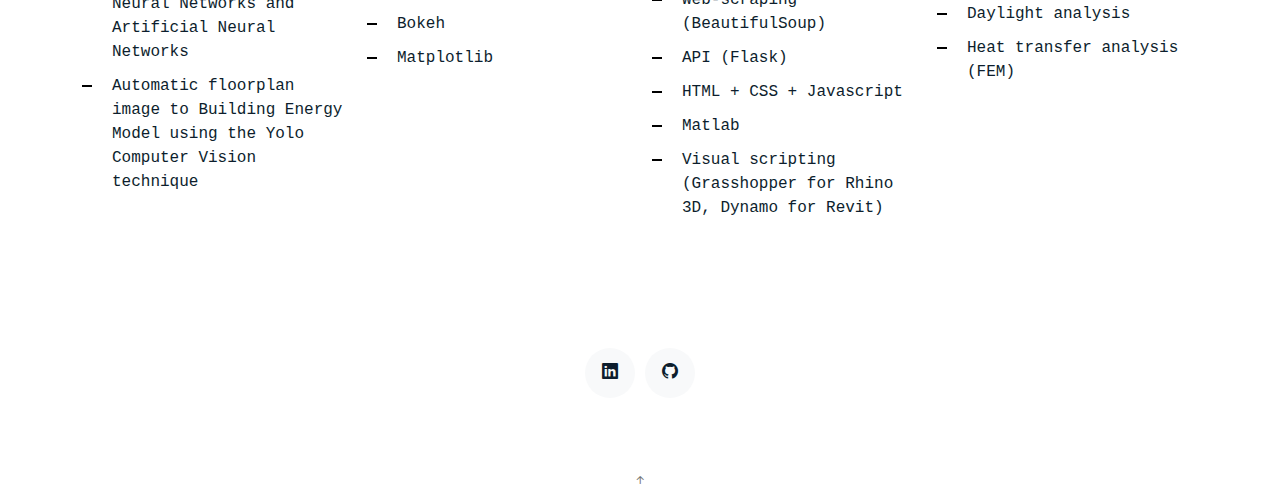
==== commit 65022cd9: "september 24 update" ====
--- a/index.html
+++ b/index.html
@@ -44,7 +44,7 @@
         <div class="col-md-6 d-none d-md-block  mr-auto">
           <div class="tweet d-flex">
             <div>
-              <p><em>Building Physics Engineer and Data Scientist based in London. My professional passion lies at the intersection of Machine Learning and Simulation Engineering.<br> <a href="#"></a></em></p>
+              <p><em>Associate Engineer specialised in Data Science and Building Physics. My professional passion lies at the intersection of Machine Learning, Simulation Engineering and Design Automation.<br> <a href="#"></a></em></p>
             </div>
           </div>
         </div>
@@ -154,7 +154,9 @@
                 <h3>Surrogate ML Model for Daylight Analysis</h3>
                 <span>Machine Learning</span>
               </div>
-              <iframe src="assets/plotly/10.html" width="500" height="400" frameborder="0"></iframe>
+              <video width="400" height="400" controls autoplay muted loop>
+                <source src="assets/videos/daylight.mp4" type="video/mp4">
+              </video>
             </a>
           </div>
           <div class="item ml col-sm-6 col-md-4 col-lg-4 mb-4">
